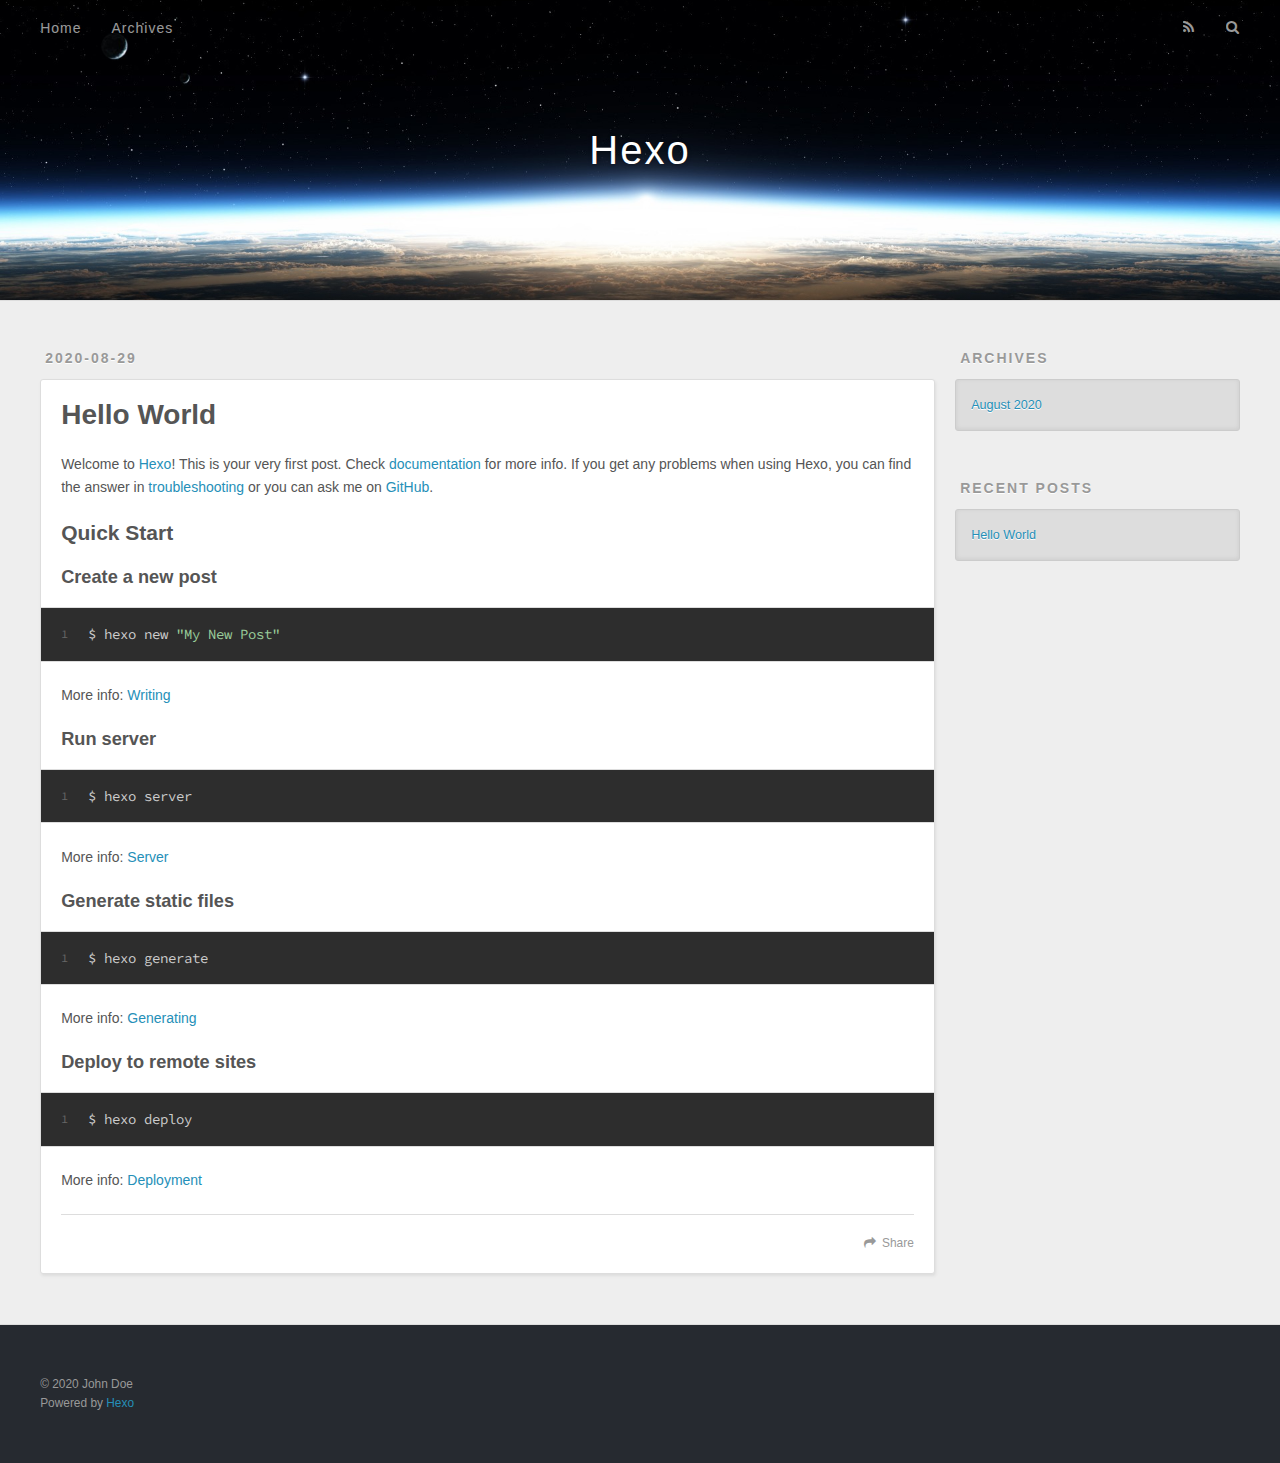
==== index.html @ be9d00a5 "Site updated: 2020-08-29 17:57:39" ====
<!DOCTYPE html>
<html>
<head>
  <meta charset="utf-8">
  

  
  <title>Hexo</title>
  <meta name="viewport" content="width=device-width, initial-scale=1, maximum-scale=1">
  <meta property="og:type" content="website">
<meta property="og:title" content="Hexo">
<meta property="og:url" content="http://yoursite.com/index.html">
<meta property="og:site_name" content="Hexo">
<meta property="og:locale" content="en_US">
<meta property="article:author" content="John Doe">
<meta name="twitter:card" content="summary">
  
    <link rel="alternate" href="/atom.xml" title="Hexo" type="application/atom+xml">
  
  
    <link rel="icon" href="/favicon.png">
  
  
    <link href="//fonts.googleapis.com/css?family=Source+Code+Pro" rel="stylesheet" type="text/css">
  
  
<link rel="stylesheet" href="/css/style.css">

<meta name="generator" content="Hexo 5.1.1"></head>

<body>
  <div id="container">
    <div id="wrap">
      <header id="header">
  <div id="banner"></div>
  <div id="header-outer" class="outer">
    <div id="header-title" class="inner">
      <h1 id="logo-wrap">
        <a href="/" id="logo">Hexo</a>
      </h1>
      
    </div>
    <div id="header-inner" class="inner">
      <nav id="main-nav">
        <a id="main-nav-toggle" class="nav-icon"></a>
        
          <a class="main-nav-link" href="/">Home</a>
        
          <a class="main-nav-link" href="/archives">Archives</a>
        
      </nav>
      <nav id="sub-nav">
        
          <a id="nav-rss-link" class="nav-icon" href="/atom.xml" title="RSS Feed"></a>
        
        <a id="nav-search-btn" class="nav-icon" title="Search"></a>
      </nav>
      <div id="search-form-wrap">
        <form action="//google.com/search" method="get" accept-charset="UTF-8" class="search-form"><input type="search" name="q" class="search-form-input" placeholder="Search"><button type="submit" class="search-form-submit">&#xF002;</button><input type="hidden" name="sitesearch" value="http://yoursite.com"></form>
      </div>
    </div>
  </div>
</header>
      <div class="outer">
        <section id="main">
  
    <article id="post-hello-world" class="article article-type-post" itemscope itemprop="blogPost">
  <div class="article-meta">
    <a href="/2020/08/29/hello-world/" class="article-date">
  <time datetime="2020-08-29T09:49:16.957Z" itemprop="datePublished">2020-08-29</time>
</a>
    
  </div>
  <div class="article-inner">
    
    
      <header class="article-header">
        
  
    <h1 itemprop="name">
      <a class="article-title" href="/2020/08/29/hello-world/">Hello World</a>
    </h1>
  

      </header>
    
    <div class="article-entry" itemprop="articleBody">
      
        <p>Welcome to <a target="_blank" rel="noopener" href="https://hexo.io/">Hexo</a>! This is your very first post. Check <a target="_blank" rel="noopener" href="https://hexo.io/docs/">documentation</a> for more info. If you get any problems when using Hexo, you can find the answer in <a target="_blank" rel="noopener" href="https://hexo.io/docs/troubleshooting.html">troubleshooting</a> or you can ask me on <a target="_blank" rel="noopener" href="https://github.com/hexojs/hexo/issues">GitHub</a>.</p>
<h2 id="Quick-Start"><a href="#Quick-Start" class="headerlink" title="Quick Start"></a>Quick Start</h2><h3 id="Create-a-new-post"><a href="#Create-a-new-post" class="headerlink" title="Create a new post"></a>Create a new post</h3><figure class="highlight bash"><table><tr><td class="gutter"><pre><span class="line">1</span><br></pre></td><td class="code"><pre><span class="line">$ hexo new <span class="string">&quot;My New Post&quot;</span></span><br></pre></td></tr></table></figure>

<p>More info: <a target="_blank" rel="noopener" href="https://hexo.io/docs/writing.html">Writing</a></p>
<h3 id="Run-server"><a href="#Run-server" class="headerlink" title="Run server"></a>Run server</h3><figure class="highlight bash"><table><tr><td class="gutter"><pre><span class="line">1</span><br></pre></td><td class="code"><pre><span class="line">$ hexo server</span><br></pre></td></tr></table></figure>

<p>More info: <a target="_blank" rel="noopener" href="https://hexo.io/docs/server.html">Server</a></p>
<h3 id="Generate-static-files"><a href="#Generate-static-files" class="headerlink" title="Generate static files"></a>Generate static files</h3><figure class="highlight bash"><table><tr><td class="gutter"><pre><span class="line">1</span><br></pre></td><td class="code"><pre><span class="line">$ hexo generate</span><br></pre></td></tr></table></figure>

<p>More info: <a target="_blank" rel="noopener" href="https://hexo.io/docs/generating.html">Generating</a></p>
<h3 id="Deploy-to-remote-sites"><a href="#Deploy-to-remote-sites" class="headerlink" title="Deploy to remote sites"></a>Deploy to remote sites</h3><figure class="highlight bash"><table><tr><td class="gutter"><pre><span class="line">1</span><br></pre></td><td class="code"><pre><span class="line">$ hexo deploy</span><br></pre></td></tr></table></figure>

<p>More info: <a target="_blank" rel="noopener" href="https://hexo.io/docs/one-command-deployment.html">Deployment</a></p>

      
    </div>
    <footer class="article-footer">
      <a data-url="http://yoursite.com/2020/08/29/hello-world/" data-id="ckefhn1xq000074u04d0c0o7z" class="article-share-link">Share</a>
      
      
    </footer>
  </div>
  
</article>


  


</section>
        
          <aside id="sidebar">
  
    

  
    

  
    
  
    
  <div class="widget-wrap">
    <h3 class="widget-title">Archives</h3>
    <div class="widget">
      <ul class="archive-list"><li class="archive-list-item"><a class="archive-list-link" href="/archives/2020/08/">August 2020</a></li></ul>
    </div>
  </div>


  
    
  <div class="widget-wrap">
    <h3 class="widget-title">Recent Posts</h3>
    <div class="widget">
      <ul>
        
          <li>
            <a href="/2020/08/29/hello-world/">Hello World</a>
          </li>
        
      </ul>
    </div>
  </div>

  
</aside>
        
      </div>
      <footer id="footer">
  
  <div class="outer">
    <div id="footer-info" class="inner">
      &copy; 2020 John Doe<br>
      Powered by <a href="http://hexo.io/" target="_blank">Hexo</a>
    </div>
  </div>
</footer>
    </div>
    <nav id="mobile-nav">
  
    <a href="/" class="mobile-nav-link">Home</a>
  
    <a href="/archives" class="mobile-nav-link">Archives</a>
  
</nav>
    

<script src="//ajax.googleapis.com/ajax/libs/jquery/2.0.3/jquery.min.js"></script>


  
<link rel="stylesheet" href="/fancybox/jquery.fancybox.css">

  
<script src="/fancybox/jquery.fancybox.pack.js"></script>




<script src="/js/script.js"></script>




  </div>
</body>
</html>
---- css/style.css ----
body {
  width: 100%;
}
body:before,
body:after {
  content: "";
  display: table;
}
body:after {
  clear: both;
}
html,
body,
div,
span,
applet,
object,
iframe,
h1,
h2,
h3,
h4,
h5,
h6,
p,
blockquote,
pre,
a,
abbr,
acronym,
address,
big,
cite,
code,
del,
dfn,
em,
img,
ins,
kbd,
q,
s,
samp,
small,
strike,
strong,
sub,
sup,
tt,
var,
dl,
dt,
dd,
ol,
ul,
li,
fieldset,
form,
label,
legend,
table,
caption,
tbody,
tfoot,
thead,
tr,
th,
td {
  margin: 0;
  padding: 0;
  border: 0;
  outline: 0;
  font-weight: inherit;
  font-style: inherit;
  font-family: inherit;
  font-size: 100%;
  vertical-align: baseline;
}
body {
  line-height: 1;
  color: #000;
  background: #fff;
}
ol,
ul {
  list-style: none;
}
table {
  border-collapse: separate;
  border-spacing: 0;
  vertical-align: middle;
}
caption,
th,
td {
  text-align: left;
  font-weight: normal;
  vertical-align: middle;
}
a img {
  border: none;
}
input,
button {
  margin: 0;
  padding: 0;
}
input::-moz-focus-inner,
button::-moz-focus-inner {
  border: 0;
  padding: 0;
}
@font-face {
  font-family: FontAwesome;
  font-style: normal;
  font-weight: normal;
  src: url("fonts/fontawesome-webfont.eot?v=#4.0.3");
  src: url("fonts/fontawesome-webfont.eot?#iefix&v=#4.0.3") format("embedded-opentype"), url("fonts/fontawesome-webfont.woff?v=#4.0.3") format("woff"), url("fonts/fontawesome-webfont.ttf?v=#4.0.3") format("truetype"), url("fonts/fontawesome-webfont.svg#fontawesomeregular?v=#4.0.3") format("svg");
}
html,
body,
#container {
  height: 100%;
}
body {
  background: #eee;
  font: 14px -apple-system, BlinkMacSystemFont, "Segoe UI", "Roboto", "Oxygen", "Ubuntu", "Cantarell", "Fira Sans", "Droid Sans", "Helvetica Neue", sans-serif;
  -webkit-text-size-adjust: 100%;
}
.outer {
  max-width: 1220px;
  margin: 0 auto;
  padding: 0 20px;
}
.outer:before,
.outer:after {
  content: "";
  display: table;
}
.outer:after {
  clear: both;
}
.inner {
  display: inline;
  float: left;
  width: 98.33333333333333%;
  margin: 0 0.833333333333333%;
}
.left,
.alignleft {
  float: left;
}
.right,
.alignright {
  float: right;
}
.clear {
  clear: both;
}
#container {
  position: relative;
}
.mobile-nav-on {
  overflow: hidden;
}
#wrap {
  height: 100%;
  width: 100%;
  position: absolute;
  top: 0;
  left: 0;
  -webkit-transition: 0.2s ease-out;
  -moz-transition: 0.2s ease-out;
  -ms-transition: 0.2s ease-out;
  transition: 0.2s ease-out;
  z-index: 1;
  background: #eee;
}
.mobile-nav-on #wrap {
  left: 280px;
}
@media screen and (min-width: 768px) {
  #main {
    display: inline;
    float: left;
    width: 73.33333333333333%;
    margin: 0 0.833333333333333%;
  }
}
.article-date,
.article-category-link,
.archive-year,
.widget-title {
  text-decoration: none;
  text-transform: uppercase;
  letter-spacing: 2px;
  color: #999;
  margin-bottom: 1em;
  margin-left: 5px;
  line-height: 1em;
  text-shadow: 0 1px #fff;
  font-weight: bold;
}
.article-inner,
.archive-article-inner {
  background: #fff;
  -webkit-box-shadow: 1px 2px 3px #ddd;
  box-shadow: 1px 2px 3px #ddd;
  border: 1px solid #ddd;
  border-radius: 3px;
}
.article-entry h1,
.widget h1 {
  font-size: 2em;
}
.article-entry h2,
.widget h2 {
  font-size: 1.5em;
}
.article-entry h3,
.widget h3 {
  font-size: 1.3em;
}
.article-entry h4,
.widget h4 {
  font-size: 1.2em;
}
.article-entry h5,
.widget h5 {
  font-size: 1em;
}
.article-entry h6,
.widget h6 {
  font-size: 1em;
  color: #999;
}
.article-entry hr,
.widget hr {
  border: 1px dashed #ddd;
}
.article-entry strong,
.widget strong {
  font-weight: bold;
}
.article-entry em,
.widget em,
.article-entry cite,
.widget cite {
  font-style: italic;
}
.article-entry sup,
.widget sup,
.article-entry sub,
.widget sub {
  font-size: 0.75em;
  line-height: 0;
  position: relative;
  vertical-align: baseline;
}
.article-entry sup,
.widget sup {
  top: -0.5em;
}
.article-entry sub,
.widget sub {
  bottom: -0.2em;
}
.article-entry small,
.widget small {
  font-size: 0.85em;
}
.article-entry acronym,
.widget acronym,
.article-entry abbr,
.widget abbr {
  border-bottom: 1px dotted;
}
.article-entry ul,
.widget ul,
.article-entry ol,
.widget ol,
.article-entry dl,
.widget dl {
  margin: 0 20px;
  line-height: 1.6em;
}
.article-entry ul ul,
.widget ul ul,
.article-entry ol ul,
.widget ol ul,
.article-entry ul ol,
.widget ul ol,
.article-entry ol ol,
.widget ol ol {
  margin-top: 0;
  margin-bottom: 0;
}
.article-entry ul,
.widget ul {
  list-style: disc;
}
.article-entry ol,
.widget ol {
  list-style: decimal;
}
.article-entry dt,
.widget dt {
  font-weight: bold;
}
#header {
  height: 300px;
  position: relative;
  border-bottom: 1px solid #ddd;
}
#header:before,
#header:after {
  content: "";
  position: absolute;
  left: 0;
  right: 0;
  height: 40px;
}
#header:before {
  top: 0;
  background: -webkit-linear-gradient(rgba(0,0,0,0.2), transparent);
  background: -moz-linear-gradient(rgba(0,0,0,0.2), transparent);
  background: -ms-linear-gradient(rgba(0,0,0,0.2), transparent);
  background: linear-gradient(rgba(0,0,0,0.2), transparent);
}
#header:after {
  bottom: 0;
  background: -webkit-linear-gradient(transparent, rgba(0,0,0,0.2));
  background: -moz-linear-gradient(transparent, rgba(0,0,0,0.2));
  background: -ms-linear-gradient(transparent, rgba(0,0,0,0.2));
  background: linear-gradient(transparent, rgba(0,0,0,0.2));
}
#header-outer {
  height: 100%;
  position: relative;
}
#header-inner {
  position: relative;
  overflow: hidden;
}
#banner {
  position: absolute;
  top: 0;
  left: 0;
  width: 100%;
  height: 100%;
  background: url("images/banner.jpg") center #000;
  -webkit-background-size: cover;
  -moz-background-size: cover;
  background-size: cover;
  z-index: -1;
}
#header-title {
  text-align: center;
  height: 40px;
  position: absolute;
  top: 50%;
  left: 0;
  margin-top: -20px;
}
#logo,
#subtitle {
  text-decoration: none;
  color: #fff;
  font-weight: 300;
  text-shadow: 0 1px 4px rgba(0,0,0,0.3);
}
#logo {
  font-size: 40px;
  line-height: 40px;
  letter-spacing: 2px;
}
#subtitle {
  font-size: 16px;
  line-height: 16px;
  letter-spacing: 1px;
}
#subtitle-wrap {
  margin-top: 16px;
}
#main-nav {
  float: left;
  margin-left: -15px;
}
.nav-icon,
.main-nav-link {
  float: left;
  color: #fff;
  opacity: 0.6;
  text-decoration: none;
  text-shadow: 0 1px rgba(0,0,0,0.2);
  -webkit-transition: opacity 0.2s;
  -moz-transition: opacity 0.2s;
  -ms-transition: opacity 0.2s;
  transition: opacity 0.2s;
  display: block;
  padding: 20px 15px;
}
.nav-icon:hover,
.main-nav-link:hover {
  opacity: 1;
}
.nav-icon {
  font-family: FontAwesome;
  text-align: center;
  font-size: 14px;
  width: 14px;
  height: 14px;
  padding: 20px 15px;
  position: relative;
  cursor: pointer;
}
.main-nav-link {
  font-weight: 300;
  letter-spacing: 1px;
}
@media screen and (max-width: 479px) {
  .main-nav-link {
    display: none;
  }
}
#main-nav-toggle {
  display: none;
}
#main-nav-toggle:before {
  content: "\f0c9";
}
@media screen and (max-width: 479px) {
  #main-nav-toggle {
    display: block;
  }
}
#sub-nav {
  float: right;
  margin-right: -15px;
}
#nav-rss-link:before {
  content: "\f09e";
}
#nav-search-btn:before {
  content: "\f002";
}
#search-form-wrap {
  position: absolute;
  top: 15px;
  width: 150px;
  height: 30px;
  right: -150px;
  opacity: 0;
  -webkit-transition: 0.2s ease-out;
  -moz-transition: 0.2s ease-out;
  -ms-transition: 0.2s ease-out;
  transition: 0.2s ease-out;
}
#search-form-wrap.on {
  opacity: 1;
  right: 0;
}
@media screen and (max-width: 479px) {
  #search-form-wrap {
    width: 100%;
    right: -100%;
  }
}
.search-form {
  position: absolute;
  top: 0;
  left: 0;
  right: 0;
  background: #fff;
  padding: 5px 15px;
  border-radius: 15px;
  -webkit-box-shadow: 0 0 10px rgba(0,0,0,0.3);
  box-shadow: 0 0 10px rgba(0,0,0,0.3);
}
.search-form-input {
  border: none;
  background: none;
  color: #555;
  width: 100%;
  font: 13px -apple-system, BlinkMacSystemFont, "Segoe UI", "Roboto", "Oxygen", "Ubuntu", "Cantarell", "Fira Sans", "Droid Sans", "Helvetica Neue", sans-serif;
  outline: none;
}
.search-form-input::-webkit-search-results-decoration,
.search-form-input::-webkit-search-cancel-button {
  -webkit-appearance: none;
}
.search-form-submit {
  position: absolute;
  top: 50%;
  right: 10px;
  margin-top: -7px;
  font: 13px FontAwesome;
  border: none;
  background: none;
  color: #bbb;
  cursor: pointer;
}
.search-form-submit:hover,
.search-form-submit:focus {
  color: #777;
}
.article {
  margin: 50px 0;
}
.article-inner {
  overflow: hidden;
}
.article-meta:before,
.article-meta:after {
  content: "";
  display: table;
}
.article-meta:after {
  clear: both;
}
.article-date {
  float: left;
}
.article-category {
  float: left;
  line-height: 1em;
  color: #ccc;
  text-shadow: 0 1px #fff;
  margin-left: 8px;
}
.article-category:before {
  content: "\2022";
}
.article-category-link {
  margin: 0 12px 1em;
}
.article-header {
  padding: 20px 20px 0;
}
.article-title {
  text-decoration: none;
  font-size: 2em;
  font-weight: bold;
  color: #555;
  line-height: 1.1em;
  -webkit-transition: color 0.2s;
  -moz-transition: color 0.2s;
  -ms-transition: color 0.2s;
  transition: color 0.2s;
}
a.article-title:hover {
  color: #258fb8;
}
.article-entry {
  color: #555;
  padding: 0 20px;
}
.article-entry:before,
.article-entry:after {
  content: "";
  display: table;
}
.article-entry:after {
  clear: both;
}
.article-entry p,
.article-entry table {
  line-height: 1.6em;
  margin: 1.6em 0;
}
.article-entry h1,
.article-entry h2,
.article-entry h3,
.article-entry h4,
.article-entry h5,
.article-entry h6 {
  font-weight: bold;
}
.article-entry h1,
.article-entry h2,
.article-entry h3,
.article-entry h4,
.article-entry h5,
.article-entry h6 {
  line-height: 1.1em;
  margin: 1.1em 0;
}
.article-entry a {
  color: #258fb8;
  text-decoration: none;
}
.article-entry a:hover {
  text-decoration: underline;
}
.article-entry ul,
.article-entry ol,
.article-entry dl {
  margin-top: 1.6em;
  margin-bottom: 1.6em;
}
.article-entry img,
.article-entry video {
  max-width: 100%;
  height: auto;
  display: block;
  margin: auto;
}
.article-entry iframe {
  border: none;
}
.article-entry table {
  width: 100%;
  border-collapse: collapse;
  border-spacing: 0;
}
.article-entry th {
  font-weight: bold;
  border-bottom: 3px solid #ddd;
  padding-bottom: 0.5em;
}
.article-entry td {
  border-bottom: 1px solid #ddd;
  padding: 10px 0;
}
.article-entry blockquote {
  font-family: Georgia, "Times New Roman", serif;
  font-size: 1.4em;
  margin: 1.6em 20px;
  text-align: center;
}
.article-entry blockquote footer {
  font-size: 14px;
  margin: 1.6em 0;
  font-family: -apple-system, BlinkMacSystemFont, "Segoe UI", "Roboto", "Oxygen", "Ubuntu", "Cantarell", "Fira Sans", "Droid Sans", "Helvetica Neue", sans-serif;
}
.article-entry blockquote footer cite:before {
  content: "—";
  padding: 0 0.5em;
}
.article-entry .pullquote {
  text-align: left;
  width: 45%;
  margin: 0;
}
.article-entry .pullquote.left {
  margin-left: 0.5em;
  margin-right: 1em;
}
.article-entry .pullquote.right {
  margin-right: 0.5em;
  margin-left: 1em;
}
.article-entry .caption {
  color: #999;
  display: block;
  font-size: 0.9em;
  margin-top: 0.5em;
  position: relative;
  text-align: center;
}
.article-entry .video-container {
  position: relative;
  padding-top: 56.25%;
  height: 0;
  overflow: hidden;
}
.article-entry .video-container iframe,
.article-entry .video-container object,
.article-entry .video-container embed {
  position: absolute;
  top: 0;
  left: 0;
  width: 100%;
  height: 100%;
  margin-top: 0;
}
.article-more-link a {
  display: inline-block;
  line-height: 1em;
  padding: 6px 15px;
  border-radius: 15px;
  background: #eee;
  color: #999;
  text-shadow: 0 1px #fff;
  text-decoration: none;
}
.article-more-link a:hover {
  background: #258fb8;
  color: #fff;
  text-decoration: none;
  text-shadow: 0 1px #1e7293;
}
.article-footer {
  font-size: 0.85em;
  line-height: 1.6em;
  border-top: 1px solid #ddd;
  padding-top: 1.6em;
  margin: 0 20px 20px;
}
.article-footer:before,
.article-footer:after {
  content: "";
  display: table;
}
.article-footer:after {
  clear: both;
}
.article-footer a {
  color: #999;
  text-decoration: none;
}
.article-footer a:hover {
  color: #555;
}
.article-tag-list-item {
  float: left;
  margin-right: 10px;
}
.article-tag-list-link:before {
  content: "#";
}
.article-comment-link {
  float: right;
}
.article-comment-link:before {
  content: "\f075";
  font-family: FontAwesome;
  padding-right: 8px;
}
.article-share-link {
  cursor: pointer;
  float: right;
  margin-left: 20px;
}
.article-share-link:before {
  content: "\f064";
  font-family: FontAwesome;
  padding-right: 6px;
}
#article-nav {
  position: relative;
}
#article-nav:before,
#article-nav:after {
  content: "";
  display: table;
}
#article-nav:after {
  clear: both;
}
@media screen and (min-width: 768px) {
  #article-nav {
    margin: 50px 0;
  }
  #article-nav:before {
    width: 8px;
    height: 8px;
    position: absolute;
    top: 50%;
    left: 50%;
    margin-top: -4px;
    margin-left: -4px;
    content: "";
    border-radius: 50%;
    background: #ddd;
    -webkit-box-shadow: 0 1px 2px #fff;
    box-shadow: 0 1px 2px #fff;
  }
}
.article-nav-link-wrap {
  text-decoration: none;
  text-shadow: 0 1px #fff;
  color: #999;
  -webkit-box-sizing: border-box;
  -moz-box-sizing: border-box;
  box-sizing: border-box;
  margin-top: 50px;
  text-align: center;
  display: block;
}
.article-nav-link-wrap:hover {
  color: #555;
}
@media screen and (min-width: 768px) {
  .article-nav-link-wrap {
    width: 50%;
    margin-top: 0;
  }
}
@media screen and (min-width: 768px) {
  #article-nav-newer {
    float: left;
    text-align: right;
    padding-right: 20px;
  }
}
@media screen and (min-width: 768px) {
  #article-nav-older {
    float: right;
    text-align: left;
    padding-left: 20px;
  }
}
.article-nav-caption {
  text-transform: uppercase;
  letter-spacing: 2px;
  color: #ddd;
  line-height: 1em;
  font-weight: bold;
}
#article-nav-newer .article-nav-caption {
  margin-right: -2px;
}
.article-nav-title {
  font-size: 0.85em;
  line-height: 1.6em;
  margin-top: 0.5em;
}
.article-share-box {
  position: absolute;
  display: none;
  background: #fff;
  -webkit-box-shadow: 1px 2px 10px rgba(0,0,0,0.2);
  box-shadow: 1px 2px 10px rgba(0,0,0,0.2);
  border-radius: 3px;
  margin-left: -145px;
  overflow: hidden;
  z-index: 1;
}
.article-share-box.on {
  display: block;
}
.article-share-input {
  width: 100%;
  background: none;
  -webkit-box-sizing: border-box;
  -moz-box-sizing: border-box;
  box-sizing: border-box;
  font: 14px -apple-system, BlinkMacSystemFont, "Segoe UI", "Roboto", "Oxygen", "Ubuntu", "Cantarell", "Fira Sans", "Droid Sans", "Helvetica Neue", sans-serif;
  padding: 0 15px;
  color: #555;
  outline: none;
  border: 1px solid #ddd;
  border-radius: 3px 3px 0 0;
  height: 36px;
  line-height: 36px;
}
.article-share-links {
  background: #eee;
}
.article-share-links:before,
.article-share-links:after {
  content: "";
  display: table;
}
.article-share-links:after {
  clear: both;
}
.article-share-twitter,
.article-share-facebook,
.article-share-pinterest,
.article-share-google {
  width: 50px;
  height: 36px;
  display: block;
  float: left;
  position: relative;
  color: #999;
  text-shadow: 0 1px #fff;
}
.article-share-twitter:before,
.article-share-facebook:before,
.article-share-pinterest:before,
.article-share-google:before {
  font-size: 20px;
  font-family: FontAwesome;
  width: 20px;
  height: 20px;
  position: absolute;
  top: 50%;
  left: 50%;
  margin-top: -10px;
  margin-left: -10px;
  text-align: center;
}
.article-share-twitter:hover,
.article-share-facebook:hover,
.article-share-pinterest:hover,
.article-share-google:hover {
  color: #fff;
}
.article-share-twitter:before {
  content: "\f099";
}
.article-share-twitter:hover {
  background: #00aced;
  text-shadow: 0 1px #008abe;
}
.article-share-facebook:before {
  content: "\f09a";
}
.article-share-facebook:hover {
  background: #3b5998;
  text-shadow: 0 1px #2f477a;
}
.article-share-pinterest:before {
  content: "\f0d2";
}
.article-share-pinterest:hover {
  background: #cb2027;
  text-shadow: 0 1px #a21a1f;
}
.article-share-google:before {
  content: "\f0d5";
}
.article-share-google:hover {
  background: #dd4b39;
  text-shadow: 0 1px #be3221;
}
.article-gallery {
  background: #000;
  position: relative;
}
.article-gallery-photos {
  position: relative;
  overflow: hidden;
}
.article-gallery-img {
  display: none;
  max-width: 100%;
}
.article-gallery-img:first-child {
  display: block;
}
.article-gallery-img.loaded {
  position: absolute;
  display: block;
}
.article-gallery-img img {
  display: block;
  max-width: 100%;
  margin: 0 auto;
}
#comments {
  background: #fff;
  -webkit-box-shadow: 1px 2px 3px #ddd;
  box-shadow: 1px 2px 3px #ddd;
  padding: 20px;
  border: 1px solid #ddd;
  border-radius: 3px;
  margin: 50px 0;
}
#comments a {
  color: #258fb8;
}
.archives-wrap {
  margin: 50px 0;
}
.archives:before,
.archives:after {
  content: "";
  display: table;
}
.archives:after {
  clear: both;
}
.archive-year-wrap {
  margin-bottom: 1em;
}
.archives {
  -webkit-column-gap: 10px;
  -moz-column-gap: 10px;
  column-gap: 10px;
}
@media screen and (min-width: 480px) and (max-width: 767px) {
  .archives {
    -webkit-column-count: 2;
    -moz-column-count: 2;
    column-count: 2;
  }
}
@media screen and (min-width: 768px) {
  .archives {
    -webkit-column-count: 3;
    -moz-column-count: 3;
    column-count: 3;
  }
}
.archive-article {
  -webkit-column-break-inside: avoid;
  page-break-inside: avoid;
  overflow: hidden;
  break-inside: avoid-column;
}
.archive-article-inner {
  padding: 10px;
  margin-bottom: 15px;
}
.archive-article-title {
  text-decoration: none;
  font-weight: bold;
  color: #555;
  -webkit-transition: color 0.2s;
  -moz-transition: color 0.2s;
  -ms-transition: color 0.2s;
  transition: color 0.2s;
  line-height: 1.6em;
}
.archive-article-title:hover {
  color: #258fb8;
}
.archive-article-footer {
  margin-top: 1em;
}
.archive-article-date {
  color: #999;
  text-decoration: none;
  font-size: 0.85em;
  line-height: 1em;
  margin-bottom: 0.5em;
  display: block;
}
#page-nav {
  margin: 50px auto;
  background: #fff;
  -webkit-box-shadow: 1px 2px 3px #ddd;
  box-shadow: 1px 2px 3px #ddd;
  border: 1px solid #ddd;
  border-radius: 3px;
  text-align: center;
  color: #999;
  overflow: hidden;
}
#page-nav:before,
#page-nav:after {
  content: "";
  display: table;
}
#page-nav:after {
  clear: both;
}
#page-nav a,
#page-nav span {
  padding: 10px 20px;
  line-height: 1;
  height: 2ex;
}
#page-nav a {
  color: #999;
  text-decoration: none;
}
#page-nav a:hover {
  background: #999;
  color: #fff;
}
#page-nav .prev {
  float: left;
}
#page-nav .next {
  float: right;
}
#page-nav .page-number {
  display: inline-block;
}
@media screen and (max-width: 479px) {
  #page-nav .page-number {
    display: none;
  }
}
#page-nav .current {
  color: #555;
  font-weight: bold;
}
#page-nav .space {
  color: #ddd;
}
#footer {
  background: #262a30;
  padding: 50px 0;
  border-top: 1px solid #ddd;
  color: #999;
}
#footer a {
  color: #258fb8;
  text-decoration: none;
}
#footer a:hover {
  text-decoration: underline;
}
#footer-info {
  line-height: 1.6em;
  font-size: 0.85em;
}
.article-entry pre,
.article-entry .highlight {
  background: #2d2d2d;
  margin: 0 -20px;
  padding: 15px 20px;
  border-style: solid;
  border-color: #ddd;
  border-width: 1px 0;
  overflow: auto;
  color: #ccc;
  line-height: 22.400000000000002px;
}
.article-entry .highlight .gutter pre,
.article-entry .gist .gist-file .gist-data .line-numbers {
  color: #666;
  font-size: 0.85em;
}
.article-entry pre,
.article-entry code {
  font-family: "Source Code Pro", Consolas, Monaco, Menlo, Consolas, monospace;
}
.article-entry code {
  background: #eee;
  text-shadow: 0 1px #fff;
  padding: 0 0.3em;
}
.article-entry pre code {
  background: none;
  text-shadow: none;
  padding: 0;
}
.article-entry .highlight pre {
  border: none;
  margin: 0;
  padding: 0;
}
.article-entry .highlight table {
  margin: 0;
  width: auto;
}
.article-entry .highlight td {
  border: none;
  padding: 0;
}
.article-entry .highlight figcaption {
  font-size: 0.85em;
  color: #999;
  line-height: 1em;
  margin-bottom: 1em;
}
.article-entry .highlight figcaption:before,
.article-entry .highlight figcaption:after {
  content: "";
  display: table;
}
.article-entry .highlight figcaption:after {
  clear: both;
}
.article-entry .highlight figcaption a {
  float: right;
}
.article-entry .highlight .gutter pre {
  text-align: right;
  padding-right: 20px;
}
.article-entry .highlight .line {
  height: 22.400000000000002px;
}
.article-entry .highlight .line.marked {
  background: #515151;
}
.article-entry .gist {
  margin: 0 -20px;
  border-style: solid;
  border-color: #ddd;
  border-width: 1px 0;
  background: #2d2d2d;
  padding: 15px 20px 15px 0;
}
.article-entry .gist .gist-file {
  border: none;
  font-family: "Source Code Pro", Consolas, Monaco, Menlo, Consolas, monospace;
  margin: 0;
}
.article-entry .gist .gist-file .gist-data {
  background: none;
  border: none;
}
.article-entry .gist .gist-file .gist-data .line-numbers {
  background: none;
  border: none;
  padding: 0 20px 0 0;
}
.article-entry .gist .gist-file .gist-data .line-data {
  padding: 0 !important;
}
.article-entry .gist .gist-file .highlight {
  margin: 0;
  padding: 0;
  border: none;
}
.article-entry .gist .gist-file .gist-meta {
  background: #2d2d2d;
  color: #999;
  font: 0.85em -apple-system, BlinkMacSystemFont, "Segoe UI", "Roboto", "Oxygen", "Ubuntu", "Cantarell", "Fira Sans", "Droid Sans", "Helvetica Neue", sans-serif;
  text-shadow: 0 0;
  padding: 0;
  margin-top: 1em;
  margin-left: 20px;
}
.article-entry .gist .gist-file .gist-meta a {
  color: #258fb8;
  font-weight: normal;
}
.article-entry .gist .gist-file .gist-meta a:hover {
  text-decoration: underline;
}
pre .comment,
pre .title {
  color: #999;
}
pre .variable,
pre .attribute,
pre .tag,
pre .regexp,
pre .ruby .constant,
pre .xml .tag .title,
pre .xml .pi,
pre .xml .doctype,
pre .html .doctype,
pre .css .id,
pre .css .class,
pre .css .pseudo {
  color: #f2777a;
}
pre .number,
pre .preprocessor,
pre .built_in,
pre .literal,
pre .params,
pre .constant {
  color: #f99157;
}
pre .class,
pre .ruby .class .title,
pre .css .rules .attribute {
  color: #9c9;
}
pre .string,
pre .value,
pre .inheritance,
pre .header,
pre .ruby .symbol,
pre .xml .cdata {
  color: #9c9;
}
pre .css .hexcolor {
  color: #6cc;
}
pre .function,
pre .python .decorator,
pre .python .title,
pre .ruby .function .title,
pre .ruby .title .keyword,
pre .perl .sub,
pre .javascript .title,
pre .coffeescript .title {
  color: #69c;
}
pre .keyword,
pre .javascript .function {
  color: #c9c;
}
@media screen and (max-width: 479px) {
  #mobile-nav {
    position: absolute;
    top: 0;
    left: 0;
    width: 280px;
    height: 100%;
    background: #191919;
    border-right: 1px solid #fff;
  }
}
@media screen and (max-width: 479px) {
  .mobile-nav-link {
    display: block;
    color: #999;
    text-decoration: none;
    padding: 15px 20px;
    font-weight: bold;
  }
  .mobile-nav-link:hover {
    color: #fff;
  }
}
@media screen and (min-width: 768px) {
  #sidebar {
    display: inline;
    float: left;
    width: 23.333333333333332%;
    margin: 0 0.833333333333333%;
  }
}
.widget-wrap {
  margin: 50px 0;
}
.widget {
  color: #777;
  text-shadow: 0 1px #fff;
  background: #ddd;
  -webkit-box-shadow: 0 -1px 4px #ccc inset;
  box-shadow: 0 -1px 4px #ccc inset;
  border: 1px solid #ccc;
  padding: 15px;
  border-radius: 3px;
}
.widget a {
  color: #258fb8;
  text-decoration: none;
}
.widget a:hover {
  text-decoration: underline;
}
.widget ul ul,
.widget ol ul,
.widget dl ul,
.widget ul ol,
.widget ol ol,
.widget dl ol,
.widget ul dl,
.widget ol dl,
.widget dl dl {
  margin-left: 15px;
  list-style: disc;
}
.widget {
  line-height: 1.6em;
  word-wrap: break-word;
  font-size: 0.9em;
}
.widget ul,
.widget ol {
  list-style: none;
  margin: 0;
}
.widget ul ul,
.widget ol ul,
.widget ul ol,
.widget ol ol {
  margin: 0 20px;
}
.widget ul ul,
.widget ol ul {
  list-style: disc;
}
.widget ul ol,
.widget ol ol {
  list-style: decimal;
}
.category-list-count,
.tag-list-count,
.archive-list-count {
  padding-left: 5px;
  color: #999;
  font-size: 0.85em;
}
.category-list-count:before,
.tag-list-count:before,
.archive-list-count:before {
  content: "(";
}
.category-list-count:after,
.tag-list-count:after,
.archive-list-count:after {
  content: ")";
}
.tagcloud a {
  margin-right: 5px;
  display: inline-block;
}
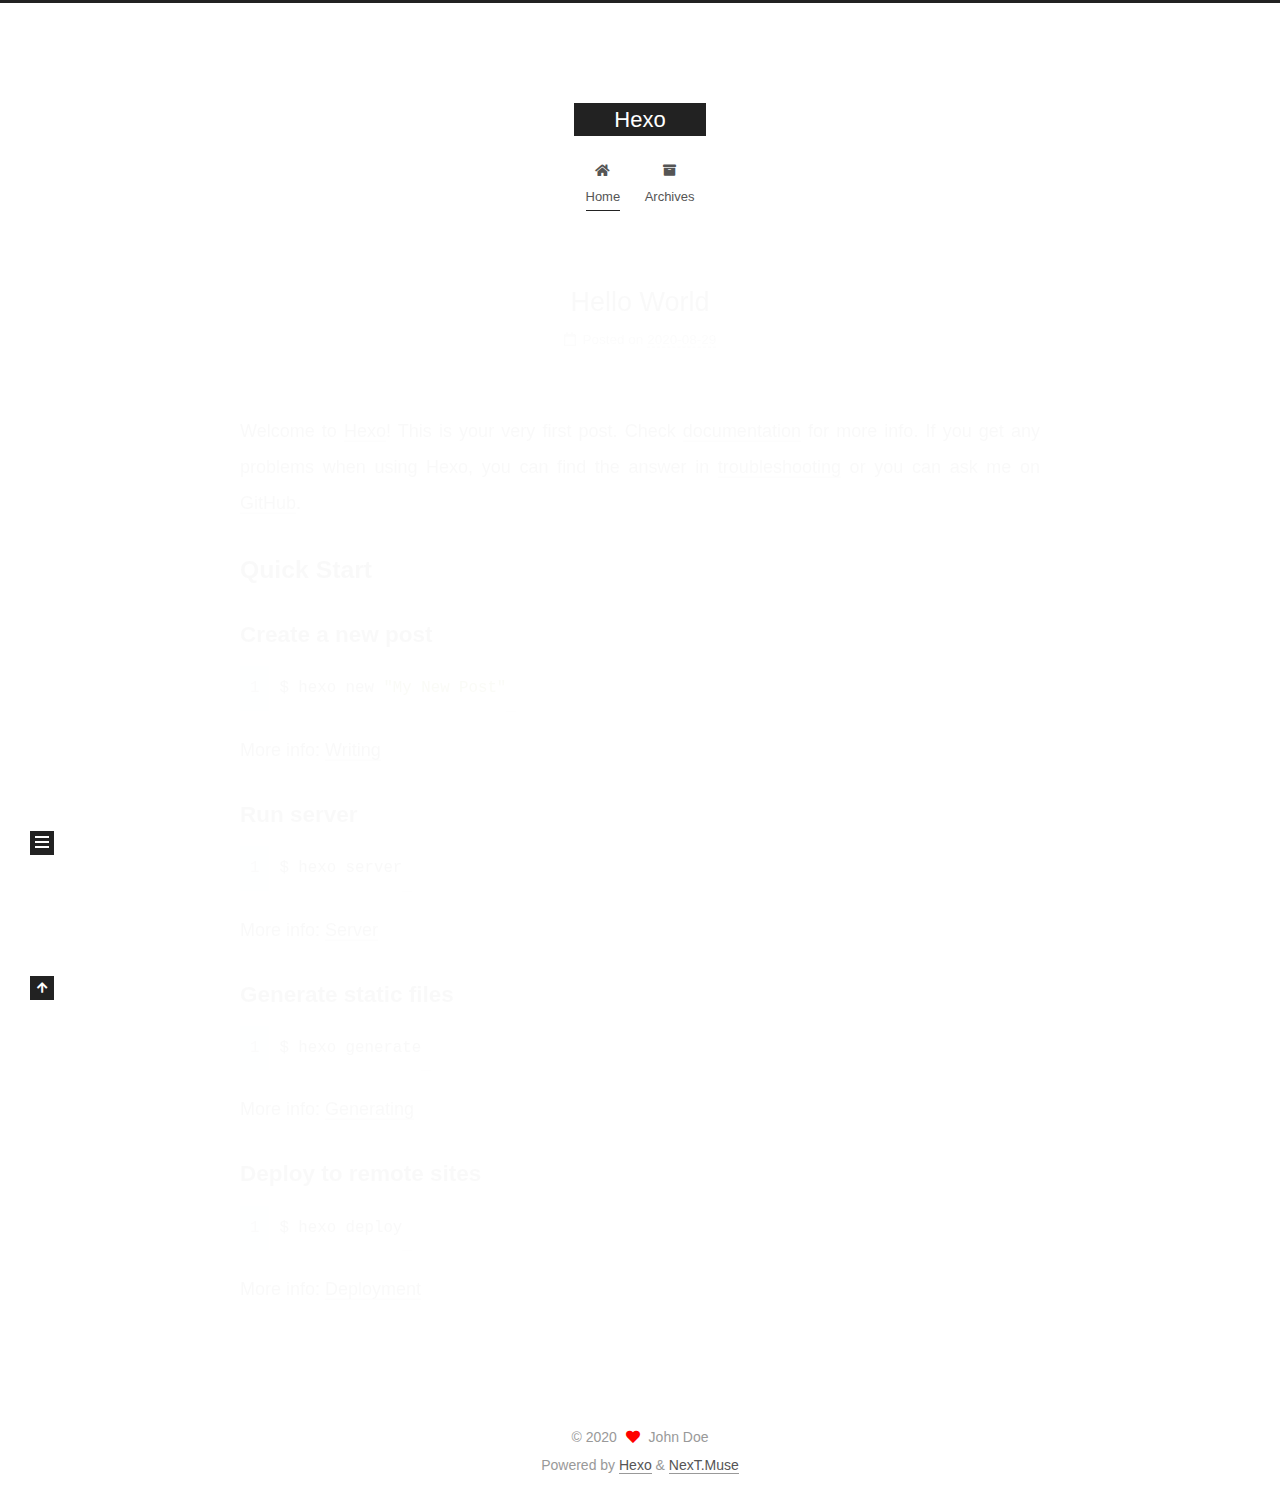
==== commit bd2b903b: "Site updated: 2020-08-29 18:08:49" ====
--- a/index.html
+++ b/index.html
@@ -1,12 +1,25 @@
 <!DOCTYPE html>
-<html>
+<html lang="en">
 <head>
-  <meta charset="utf-8">
-  
-
-  
-  <title>Hexo</title>
-  <meta name="viewport" content="width=device-width, initial-scale=1, maximum-scale=1">
+  <meta charset="UTF-8">
+<meta name="viewport" content="width=device-width, initial-scale=1, maximum-scale=2">
+<meta name="theme-color" content="#222">
+<meta name="generator" content="Hexo 5.1.1">
+  <link rel="apple-touch-icon" sizes="180x180" href="/images/apple-touch-icon-next.png">
+  <link rel="icon" type="image/png" sizes="32x32" href="/images/favicon-32x32-next.png">
+  <link rel="icon" type="image/png" sizes="16x16" href="/images/favicon-16x16-next.png">
+  <link rel="mask-icon" href="/images/logo.svg" color="#222">
+
+<link rel="stylesheet" href="/css/main.css">
+
+
+<link rel="stylesheet" href="/lib/font-awesome/css/all.min.css">
+
+<script id="hexo-configurations">
+    var NexT = window.NexT || {};
+    var CONFIG = {"hostname":"yoursite.com","root":"/","scheme":"Muse","version":"7.8.0","exturl":false,"sidebar":{"position":"left","display":"post","padding":18,"offset":12,"onmobile":false},"copycode":{"enable":false,"show_result":false,"style":null},"back2top":{"enable":true,"sidebar":false,"scrollpercent":false},"bookmark":{"enable":false,"color":"#222","save":"auto"},"fancybox":false,"mediumzoom":false,"lazyload":false,"pangu":false,"comments":{"style":"tabs","active":null,"storage":true,"lazyload":false,"nav":null},"algolia":{"hits":{"per_page":10},"labels":{"input_placeholder":"Search for Posts","hits_empty":"We didn't find any results for the search: ${query}","hits_stats":"${hits} results found in ${time} ms"}},"localsearch":{"enable":false,"trigger":"auto","top_n_per_article":1,"unescape":false,"preload":false},"motion":{"enable":true,"async":false,"transition":{"post_block":"fadeIn","post_header":"slideDownIn","post_body":"slideDownIn","coll_header":"slideLeftIn","sidebar":"slideUpIn"}}};
+  </script>
+
   <meta property="og:type" content="website">
 <meta property="og:title" content="Hexo">
 <meta property="og:url" content="http://yoursite.com/index.html">
@@ -14,183 +27,343 @@
 <meta property="og:locale" content="en_US">
 <meta property="article:author" content="John Doe">
 <meta name="twitter:card" content="summary">
-  
-    <link rel="alternate" href="/atom.xml" title="Hexo" type="application/atom+xml">
-  
-  
-    <link rel="icon" href="/favicon.png">
-  
-  
-    <link href="//fonts.googleapis.com/css?family=Source+Code+Pro" rel="stylesheet" type="text/css">
-  
-  
-<link rel="stylesheet" href="/css/style.css">
-
-<meta name="generator" content="Hexo 5.1.1"></head>
-
-<body>
-  <div id="container">
-    <div id="wrap">
-      <header id="header">
-  <div id="banner"></div>
-  <div id="header-outer" class="outer">
-    <div id="header-title" class="inner">
-      <h1 id="logo-wrap">
-        <a href="/" id="logo">Hexo</a>
-      </h1>
+
+<link rel="canonical" href="http://yoursite.com/">
+
+
+<script id="page-configurations">
+  // https://hexo.io/docs/variables.html
+  CONFIG.page = {
+    sidebar: "",
+    isHome : true,
+    isPost : false,
+    lang   : 'en'
+  };
+</script>
+
+  <title>Hexo</title>
+  
+
+
+
+
+
+
+  <noscript>
+  <style>
+  .use-motion .brand,
+  .use-motion .menu-item,
+  .sidebar-inner,
+  .use-motion .post-block,
+  .use-motion .pagination,
+  .use-motion .comments,
+  .use-motion .post-header,
+  .use-motion .post-body,
+  .use-motion .collection-header { opacity: initial; }
+
+  .use-motion .site-title,
+  .use-motion .site-subtitle {
+    opacity: initial;
+    top: initial;
+  }
+
+  .use-motion .logo-line-before i { left: initial; }
+  .use-motion .logo-line-after i { right: initial; }
+  </style>
+</noscript>
+
+</head>
+
+<body itemscope itemtype="http://schema.org/WebPage">
+  <div class="container use-motion">
+    <div class="headband"></div>
+
+    <header class="header" itemscope itemtype="http://schema.org/WPHeader">
+      <div class="header-inner"><div class="site-brand-container">
+  <div class="site-nav-toggle">
+    <div class="toggle" aria-label="Toggle navigation bar">
+      <span class="toggle-line toggle-line-first"></span>
+      <span class="toggle-line toggle-line-middle"></span>
+      <span class="toggle-line toggle-line-last"></span>
+    </div>
+  </div>
+
+  <div class="site-meta">
+
+    <a href="/" class="brand" rel="start">
+      <span class="logo-line-before"><i></i></span>
+      <h1 class="site-title">Hexo</h1>
+      <span class="logo-line-after"><i></i></span>
+    </a>
+  </div>
+
+  <div class="site-nav-right">
+    <div class="toggle popup-trigger">
+    </div>
+  </div>
+</div>
+
+
+
+
+<nav class="site-nav">
+  <ul id="menu" class="main-menu menu">
+        <li class="menu-item menu-item-home">
+
+    <a href="/" rel="section"><i class="fa fa-home fa-fw"></i>Home</a>
+
+  </li>
+        <li class="menu-item menu-item-archives">
+
+    <a href="/archives/" rel="section"><i class="fa fa-archive fa-fw"></i>Archives</a>
+
+  </li>
+  </ul>
+</nav>
+
+
+
+
+</div>
+    </header>
+
+    
+  <div class="back-to-top">
+    <i class="fa fa-arrow-up"></i>
+    <span>0%</span>
+  </div>
+
+
+    <main class="main">
+      <div class="main-inner">
+        <div class="content-wrap">
+          
+
+          <div class="content index posts-expand">
+            
+      
+  
+  
+  <article itemscope itemtype="http://schema.org/Article" class="post-block" lang="en">
+    <link itemprop="mainEntityOfPage" href="http://yoursite.com/2020/08/29/hello-world/">
+
+    <span hidden itemprop="author" itemscope itemtype="http://schema.org/Person">
+      <meta itemprop="image" content="/images/avatar.gif">
+      <meta itemprop="name" content="John Doe">
+      <meta itemprop="description" content="">
+    </span>
+
+    <span hidden itemprop="publisher" itemscope itemtype="http://schema.org/Organization">
+      <meta itemprop="name" content="Hexo">
+    </span>
+      <header class="post-header">
+        <h2 class="post-title" itemprop="name headline">
+          
+            <a href="/2020/08/29/hello-world/" class="post-title-link" itemprop="url">Hello World</a>
+        </h2>
+
+        <div class="post-meta">
+            <span class="post-meta-item">
+              <span class="post-meta-item-icon">
+                <i class="far fa-calendar"></i>
+              </span>
+              <span class="post-meta-item-text">Posted on</span>
+
+              <time title="Created: 2020-08-29 17:49:16" itemprop="dateCreated datePublished" datetime="2020-08-29T17:49:16+08:00">2020-08-29</time>
+            </span>
+
+          
+
+        </div>
+      </header>
+
+    
+    
+    
+    <div class="post-body" itemprop="articleBody">
+
+      
+          <p>Welcome to <a target="_blank" rel="noopener" href="https://hexo.io/">Hexo</a>! This is your very first post. Check <a target="_blank" rel="noopener" href="https://hexo.io/docs/">documentation</a> for more info. If you get any problems when using Hexo, you can find the answer in <a target="_blank" rel="noopener" href="https://hexo.io/docs/troubleshooting.html">troubleshooting</a> or you can ask me on <a target="_blank" rel="noopener" href="https://github.com/hexojs/hexo/issues">GitHub</a>.</p>
+<h2 id="Quick-Start"><a href="#Quick-Start" class="headerlink" title="Quick Start"></a>Quick Start</h2><h3 id="Create-a-new-post"><a href="#Create-a-new-post" class="headerlink" title="Create a new post"></a>Create a new post</h3><figure class="highlight bash"><table><tr><td class="gutter"><pre><span class="line">1</span><br></pre></td><td class="code"><pre><span class="line">$ hexo new <span class="string">&quot;My New Post&quot;</span></span><br></pre></td></tr></table></figure>
+
+<p>More info: <a target="_blank" rel="noopener" href="https://hexo.io/docs/writing.html">Writing</a></p>
+<h3 id="Run-server"><a href="#Run-server" class="headerlink" title="Run server"></a>Run server</h3><figure class="highlight bash"><table><tr><td class="gutter"><pre><span class="line">1</span><br></pre></td><td class="code"><pre><span class="line">$ hexo server</span><br></pre></td></tr></table></figure>
+
+<p>More info: <a target="_blank" rel="noopener" href="https://hexo.io/docs/server.html">Server</a></p>
+<h3 id="Generate-static-files"><a href="#Generate-static-files" class="headerlink" title="Generate static files"></a>Generate static files</h3><figure class="highlight bash"><table><tr><td class="gutter"><pre><span class="line">1</span><br></pre></td><td class="code"><pre><span class="line">$ hexo generate</span><br></pre></td></tr></table></figure>
+
+<p>More info: <a target="_blank" rel="noopener" href="https://hexo.io/docs/generating.html">Generating</a></p>
+<h3 id="Deploy-to-remote-sites"><a href="#Deploy-to-remote-sites" class="headerlink" title="Deploy to remote sites"></a>Deploy to remote sites</h3><figure class="highlight bash"><table><tr><td class="gutter"><pre><span class="line">1</span><br></pre></td><td class="code"><pre><span class="line">$ hexo deploy</span><br></pre></td></tr></table></figure>
+
+<p>More info: <a target="_blank" rel="noopener" href="https://hexo.io/docs/one-command-deployment.html">Deployment</a></p>
+
       
     </div>
-    <div id="header-inner" class="inner">
-      <nav id="main-nav">
-        <a id="main-nav-toggle" class="nav-icon"></a>
+
+    
+    
+    
+      <footer class="post-footer">
+        <div class="post-eof"></div>
+      </footer>
+  </article>
+  
+  
+  
+
+
+  
+
+
+
+          </div>
+          
+
+<script>
+  window.addEventListener('tabs:register', () => {
+    let { activeClass } = CONFIG.comments;
+    if (CONFIG.comments.storage) {
+      activeClass = localStorage.getItem('comments_active') || activeClass;
+    }
+    if (activeClass) {
+      let activeTab = document.querySelector(`a[href="#comment-${activeClass}"]`);
+      if (activeTab) {
+        activeTab.click();
+      }
+    }
+  });
+  if (CONFIG.comments.storage) {
+    window.addEventListener('tabs:click', event => {
+      if (!event.target.matches('.tabs-comment .tab-content .tab-pane')) return;
+      let commentClass = event.target.classList[1];
+      localStorage.setItem('comments_active', commentClass);
+    });
+  }
+</script>
+
+        </div>
+          
+  
+  <div class="toggle sidebar-toggle">
+    <span class="toggle-line toggle-line-first"></span>
+    <span class="toggle-line toggle-line-middle"></span>
+    <span class="toggle-line toggle-line-last"></span>
+  </div>
+
+  <aside class="sidebar">
+    <div class="sidebar-inner">
+
+      <ul class="sidebar-nav motion-element">
+        <li class="sidebar-nav-toc">
+          Table of Contents
+        </li>
+        <li class="sidebar-nav-overview">
+          Overview
+        </li>
+      </ul>
+
+      <!--noindex-->
+      <div class="post-toc-wrap sidebar-panel">
+      </div>
+      <!--/noindex-->
+
+      <div class="site-overview-wrap sidebar-panel">
+        <div class="site-author motion-element" itemprop="author" itemscope itemtype="http://schema.org/Person">
+  <p class="site-author-name" itemprop="name">John Doe</p>
+  <div class="site-description" itemprop="description"></div>
+</div>
+<div class="site-state-wrap motion-element">
+  <nav class="site-state">
+      <div class="site-state-item site-state-posts">
+          <a href="/archives/">
         
-          <a class="main-nav-link" href="/">Home</a>
+          <span class="site-state-item-count">1</span>
+          <span class="site-state-item-name">posts</span>
+        </a>
+      </div>
+  </nav>
+</div>
+
+
+
+      </div>
+
+    </div>
+  </aside>
+  <div id="sidebar-dimmer"></div>
+
+
+      </div>
+    </main>
+
+    <footer class="footer">
+      <div class="footer-inner">
         
-          <a class="main-nav-link" href="/archives">Archives</a>
+
         
-      </nav>
-      <nav id="sub-nav">
+
+<div class="copyright">
+  
+  &copy; 
+  <span itemprop="copyrightYear">2020</span>
+  <span class="with-love">
+    <i class="fa fa-heart"></i>
+  </span>
+  <span class="author" itemprop="copyrightHolder">John Doe</span>
+</div>
+  <div class="powered-by">Powered by <a href="https://hexo.io/" class="theme-link" rel="noopener" target="_blank">Hexo</a> & <a href="https://muse.theme-next.org/" class="theme-link" rel="noopener" target="_blank">NexT.Muse</a>
+  </div>
+
         
-          <a id="nav-rss-link" class="nav-icon" href="/atom.xml" title="RSS Feed"></a>
-        
-        <a id="nav-search-btn" class="nav-icon" title="Search"></a>
-      </nav>
-      <div id="search-form-wrap">
-        <form action="//google.com/search" method="get" accept-charset="UTF-8" class="search-form"><input type="search" name="q" class="search-form-input" placeholder="Search"><button type="submit" class="search-form-submit">&#xF002;</button><input type="hidden" name="sitesearch" value="http://yoursite.com"></form>
-      </div>
-    </div>
-  </div>
-</header>
-      <div class="outer">
-        <section id="main">
-  
-    <article id="post-hello-world" class="article article-type-post" itemscope itemprop="blogPost">
-  <div class="article-meta">
-    <a href="/2020/08/29/hello-world/" class="article-date">
-  <time datetime="2020-08-29T09:49:16.957Z" itemprop="datePublished">2020-08-29</time>
-</a>
-    
-  </div>
-  <div class="article-inner">
-    
-    
-      <header class="article-header">
-        
-  
-    <h1 itemprop="name">
-      <a class="article-title" href="/2020/08/29/hello-world/">Hello World</a>
-    </h1>
-  
-
-      </header>
-    
-    <div class="article-entry" itemprop="articleBody">
-      
-        <p>Welcome to <a target="_blank" rel="noopener" href="https://hexo.io/">Hexo</a>! This is your very first post. Check <a target="_blank" rel="noopener" href="https://hexo.io/docs/">documentation</a> for more info. If you get any problems when using Hexo, you can find the answer in <a target="_blank" rel="noopener" href="https://hexo.io/docs/troubleshooting.html">troubleshooting</a> or you can ask me on <a target="_blank" rel="noopener" href="https://github.com/hexojs/hexo/issues">GitHub</a>.</p>
-<h2 id="Quick-Start"><a href="#Quick-Start" class="headerlink" title="Quick Start"></a>Quick Start</h2><h3 id="Create-a-new-post"><a href="#Create-a-new-post" class="headerlink" title="Create a new post"></a>Create a new post</h3><figure class="highlight bash"><table><tr><td class="gutter"><pre><span class="line">1</span><br></pre></td><td class="code"><pre><span class="line">$ hexo new <span class="string">&quot;My New Post&quot;</span></span><br></pre></td></tr></table></figure>
-
-<p>More info: <a target="_blank" rel="noopener" href="https://hexo.io/docs/writing.html">Writing</a></p>
-<h3 id="Run-server"><a href="#Run-server" class="headerlink" title="Run server"></a>Run server</h3><figure class="highlight bash"><table><tr><td class="gutter"><pre><span class="line">1</span><br></pre></td><td class="code"><pre><span class="line">$ hexo server</span><br></pre></td></tr></table></figure>
-
-<p>More info: <a target="_blank" rel="noopener" href="https://hexo.io/docs/server.html">Server</a></p>
-<h3 id="Generate-static-files"><a href="#Generate-static-files" class="headerlink" title="Generate static files"></a>Generate static files</h3><figure class="highlight bash"><table><tr><td class="gutter"><pre><span class="line">1</span><br></pre></td><td class="code"><pre><span class="line">$ hexo generate</span><br></pre></td></tr></table></figure>
-
-<p>More info: <a target="_blank" rel="noopener" href="https://hexo.io/docs/generating.html">Generating</a></p>
-<h3 id="Deploy-to-remote-sites"><a href="#Deploy-to-remote-sites" class="headerlink" title="Deploy to remote sites"></a>Deploy to remote sites</h3><figure class="highlight bash"><table><tr><td class="gutter"><pre><span class="line">1</span><br></pre></td><td class="code"><pre><span class="line">$ hexo deploy</span><br></pre></td></tr></table></figure>
-
-<p>More info: <a target="_blank" rel="noopener" href="https://hexo.io/docs/one-command-deployment.html">Deployment</a></p>
-
-      
-    </div>
-    <footer class="article-footer">
-      <a data-url="http://yoursite.com/2020/08/29/hello-world/" data-id="ckefhn1xq000074u04d0c0o7z" class="article-share-link">Share</a>
-      
-      
+
+
+
+
+
+
+
+
+      </div>
     </footer>
   </div>
-  
-</article>
-
-
-  
-
-
-</section>
-        
-          <aside id="sidebar">
-  
-    
-
-  
-    
-
-  
-    
-  
-    
-  <div class="widget-wrap">
-    <h3 class="widget-title">Archives</h3>
-    <div class="widget">
-      <ul class="archive-list"><li class="archive-list-item"><a class="archive-list-link" href="/archives/2020/08/">August 2020</a></li></ul>
-    </div>
-  </div>
-
-
-  
-    
-  <div class="widget-wrap">
-    <h3 class="widget-title">Recent Posts</h3>
-    <div class="widget">
-      <ul>
-        
-          <li>
-            <a href="/2020/08/29/hello-world/">Hello World</a>
-          </li>
-        
-      </ul>
-    </div>
-  </div>
-
-  
-</aside>
-        
-      </div>
-      <footer id="footer">
-  
-  <div class="outer">
-    <div id="footer-info" class="inner">
-      &copy; 2020 John Doe<br>
-      Powered by <a href="http://hexo.io/" target="_blank">Hexo</a>
-    </div>
-  </div>
-</footer>
-    </div>
-    <nav id="mobile-nav">
-  
-    <a href="/" class="mobile-nav-link">Home</a>
-  
-    <a href="/archives" class="mobile-nav-link">Archives</a>
-  
-</nav>
-    
-
-<script src="//ajax.googleapis.com/ajax/libs/jquery/2.0.3/jquery.min.js"></script>
-
-
-  
-<link rel="stylesheet" href="/fancybox/jquery.fancybox.css">
-
-  
-<script src="/fancybox/jquery.fancybox.pack.js"></script>
-
-
-
-
-<script src="/js/script.js"></script>
-
-
-
-
-  </div>
+
+  
+  <script src="/lib/anime.min.js"></script>
+  <script src="/lib/velocity/velocity.min.js"></script>
+  <script src="/lib/velocity/velocity.ui.min.js"></script>
+
+<script src="/js/utils.js"></script>
+
+<script src="/js/motion.js"></script>
+
+
+<script src="/js/schemes/muse.js"></script>
+
+
+<script src="/js/next-boot.js"></script>
+
+
+
+
+  
+
+
+
+
+
+
+
+
+
+
+
+
+
+
+
+  
+
+  
+
 </body>
-</html>+</html>
--- a/css/main.css
+++ b/css/main.css
@@ -0,0 +1,2291 @@
+:root {
+  --body-bg-color: #fff;
+  --content-bg-color: #fff;
+  --card-bg-color: #f5f5f5;
+  --text-color: #555;
+  --blockquote-color: #666;
+  --link-color: #555;
+  --link-hover-color: #222;
+  --brand-color: #fff;
+  --brand-hover-color: #fff;
+  --table-row-odd-bg-color: #f9f9f9;
+  --table-row-hover-bg-color: #f5f5f5;
+  --menu-item-bg-color: #f5f5f5;
+  --btn-default-bg: #222;
+  --btn-default-color: #fff;
+  --btn-default-border-color: #222;
+  --btn-default-hover-bg: #fff;
+  --btn-default-hover-color: #222;
+  --btn-default-hover-border-color: #222;
+}
+html {
+  line-height: 1.15; /* 1 */
+  -webkit-text-size-adjust: 100%; /* 2 */
+}
+body {
+  margin: 0;
+}
+main {
+  display: block;
+}
+h1 {
+  font-size: 2em;
+  margin: 0.67em 0;
+}
+hr {
+  box-sizing: content-box; /* 1 */
+  height: 0; /* 1 */
+  overflow: visible; /* 2 */
+}
+pre {
+  font-family: monospace, monospace; /* 1 */
+  font-size: 1em; /* 2 */
+}
+a {
+  background: transparent;
+}
+abbr[title] {
+  border-bottom: none; /* 1 */
+  text-decoration: underline; /* 2 */
+  text-decoration: underline dotted; /* 2 */
+}
+b,
+strong {
+  font-weight: bolder;
+}
+code,
+kbd,
+samp {
+  font-family: monospace, monospace; /* 1 */
+  font-size: 1em; /* 2 */
+}
+small {
+  font-size: 80%;
+}
+sub,
+sup {
+  font-size: 75%;
+  line-height: 0;
+  position: relative;
+  vertical-align: baseline;
+}
+sub {
+  bottom: -0.25em;
+}
+sup {
+  top: -0.5em;
+}
+img {
+  border-style: none;
+}
+button,
+input,
+optgroup,
+select,
+textarea {
+  font-family: inherit; /* 1 */
+  font-size: 100%; /* 1 */
+  line-height: 1.15; /* 1 */
+  margin: 0; /* 2 */
+}
+button,
+input {
+/* 1 */
+  overflow: visible;
+}
+button,
+select {
+/* 1 */
+  text-transform: none;
+}
+button,
+[type='button'],
+[type='reset'],
+[type='submit'] {
+  -webkit-appearance: button;
+}
+button::-moz-focus-inner,
+[type='button']::-moz-focus-inner,
+[type='reset']::-moz-focus-inner,
+[type='submit']::-moz-focus-inner {
+  border-style: none;
+  padding: 0;
+}
+button:-moz-focusring,
+[type='button']:-moz-focusring,
+[type='reset']:-moz-focusring,
+[type='submit']:-moz-focusring {
+  outline: 1px dotted ButtonText;
+}
+fieldset {
+  padding: 0.35em 0.75em 0.625em;
+}
+legend {
+  box-sizing: border-box; /* 1 */
+  color: inherit; /* 2 */
+  display: table; /* 1 */
+  max-width: 100%; /* 1 */
+  padding: 0; /* 3 */
+  white-space: normal; /* 1 */
+}
+progress {
+  vertical-align: baseline;
+}
+textarea {
+  overflow: auto;
+}
+[type='checkbox'],
+[type='radio'] {
+  box-sizing: border-box; /* 1 */
+  padding: 0; /* 2 */
+}
+[type='number']::-webkit-inner-spin-button,
+[type='number']::-webkit-outer-spin-button {
+  height: auto;
+}
+[type='search'] {
+  outline-offset: -2px; /* 2 */
+  -webkit-appearance: textfield; /* 1 */
+}
+[type='search']::-webkit-search-decoration {
+  -webkit-appearance: none;
+}
+::-webkit-file-upload-button {
+  font: inherit; /* 2 */
+  -webkit-appearance: button; /* 1 */
+}
+details {
+  display: block;
+}
+summary {
+  display: list-item;
+}
+template {
+  display: none;
+}
+[hidden] {
+  display: none;
+}
+::selection {
+  background: #262a30;
+  color: #eee;
+}
+html,
+body {
+  height: 100%;
+}
+body {
+  background: var(--body-bg-color);
+  color: var(--text-color);
+  font-family: 'Lato', "PingFang SC", "Microsoft YaHei", sans-serif;
+  font-size: 1em;
+  line-height: 2;
+}
+@media (max-width: 991px) {
+  body {
+    padding-left: 0 !important;
+    padding-right: 0 !important;
+  }
+}
+h1,
+h2,
+h3,
+h4,
+h5,
+h6 {
+  font-family: 'Lato', "PingFang SC", "Microsoft YaHei", sans-serif;
+  font-weight: bold;
+  line-height: 1.5;
+  margin: 20px 0 15px;
+}
+h1 {
+  font-size: 1.5em;
+}
+h2 {
+  font-size: 1.375em;
+}
+h3 {
+  font-size: 1.25em;
+}
+h4 {
+  font-size: 1.125em;
+}
+h5 {
+  font-size: 1em;
+}
+h6 {
+  font-size: 0.875em;
+}
+p {
+  margin: 0 0 20px 0;
+}
+a,
+span.exturl {
+  border-bottom: 1px solid #999;
+  color: var(--link-color);
+  outline: 0;
+  text-decoration: none;
+  overflow-wrap: break-word;
+  word-wrap: break-word;
+  cursor: pointer;
+}
+a:hover,
+span.exturl:hover {
+  border-bottom-color: var(--link-hover-color);
+  color: var(--link-hover-color);
+}
+iframe,
+img,
+video {
+  display: block;
+  margin-left: auto;
+  margin-right: auto;
+  max-width: 100%;
+}
+hr {
+  background-image: repeating-linear-gradient(-45deg, #ddd, #ddd 4px, transparent 4px, transparent 8px);
+  border: 0;
+  height: 3px;
+  margin: 40px 0;
+}
+blockquote {
+  border-left: 4px solid #ddd;
+  color: var(--blockquote-color);
+  margin: 0;
+  padding: 0 15px;
+}
+blockquote cite::before {
+  content: '-';
+  padding: 0 5px;
+}
+dt {
+  font-weight: bold;
+}
+dd {
+  margin: 0;
+  padding: 0;
+}
+kbd {
+  background-color: #f5f5f5;
+  background-image: linear-gradient(#eee, #fff, #eee);
+  border: 1px solid #ccc;
+  border-radius: 0.2em;
+  box-shadow: 0.1em 0.1em 0.2em rgba(0,0,0,0.1);
+  color: #555;
+  font-family: inherit;
+  padding: 0.1em 0.3em;
+  white-space: nowrap;
+}
+.table-container {
+  overflow: auto;
+}
+table {
+  border-collapse: collapse;
+  border-spacing: 0;
+  font-size: 0.875em;
+  margin: 0 0 20px 0;
+  width: 100%;
+}
+tbody tr:nth-of-type(odd) {
+  background: var(--table-row-odd-bg-color);
+}
+tbody tr:hover {
+  background: var(--table-row-hover-bg-color);
+}
+caption,
+th,
+td {
+  font-weight: normal;
+  padding: 8px;
+  vertical-align: middle;
+}
+th,
+td {
+  border: 1px solid #ddd;
+  border-bottom: 3px solid #ddd;
+}
+th {
+  font-weight: 700;
+  padding-bottom: 10px;
+}
+td {
+  border-bottom-width: 1px;
+}
+.btn {
+  background: var(--btn-default-bg);
+  border: 2px solid var(--btn-default-border-color);
+  border-radius: 0;
+  color: var(--btn-default-color);
+  display: inline-block;
+  font-size: 0.875em;
+  line-height: 2;
+  padding: 0 20px;
+  text-decoration: none;
+  transition-property: background-color;
+  transition-delay: 0s;
+  transition-duration: 0.2s;
+  transition-timing-function: ease-in-out;
+}
+.btn:hover {
+  background: var(--btn-default-hover-bg);
+  border-color: var(--btn-default-hover-border-color);
+  color: var(--btn-default-hover-color);
+}
+.btn + .btn {
+  margin: 0 0 8px 8px;
+}
+.btn .fa-fw {
+  text-align: left;
+  width: 1.285714285714286em;
+}
+.toggle {
+  line-height: 0;
+}
+.toggle .toggle-line {
+  background: #fff;
+  display: inline-block;
+  height: 2px;
+  left: 0;
+  position: relative;
+  top: 0;
+  transition: all 0.4s;
+  vertical-align: top;
+  width: 100%;
+}
+.toggle .toggle-line:not(:first-child) {
+  margin-top: 3px;
+}
+.toggle.toggle-arrow .toggle-line-first {
+  left: 50%;
+  top: 2px;
+  transform: rotate(45deg);
+  width: 50%;
+}
+.toggle.toggle-arrow .toggle-line-middle {
+  left: 2px;
+  width: 90%;
+}
+.toggle.toggle-arrow .toggle-line-last {
+  left: 50%;
+  top: -2px;
+  transform: rotate(-45deg);
+  width: 50%;
+}
+.toggle.toggle-close .toggle-line-first {
+  transform: rotate(-45deg);
+  top: 5px;
+}
+.toggle.toggle-close .toggle-line-middle {
+  opacity: 0;
+}
+.toggle.toggle-close .toggle-line-last {
+  transform: rotate(45deg);
+  top: -5px;
+}
+.highlight,
+pre {
+  background: #f7f7f7;
+  color: #4d4d4c;
+  line-height: 1.6;
+  margin: 0 auto 20px;
+}
+pre,
+code {
+  font-family: consolas, Menlo, monospace, "PingFang SC", "Microsoft YaHei";
+}
+code {
+  background: #eee;
+  border-radius: 3px;
+  color: #555;
+  padding: 2px 4px;
+  overflow-wrap: break-word;
+  word-wrap: break-word;
+}
+.highlight *::selection {
+  background: #d6d6d6;
+}
+.highlight pre {
+  border: 0;
+  margin: 0;
+  padding: 10px 0;
+}
+.highlight table {
+  border: 0;
+  margin: 0;
+  width: auto;
+}
+.highlight td {
+  border: 0;
+  padding: 0;
+}
+.highlight figcaption {
+  background: #eff2f3;
+  color: #4d4d4c;
+  display: flex;
+  font-size: 0.875em;
+  justify-content: space-between;
+  line-height: 1.2;
+  padding: 0.5em;
+}
+.highlight figcaption a {
+  color: #4d4d4c;
+}
+.highlight figcaption a:hover {
+  border-bottom-color: #4d4d4c;
+}
+.highlight .gutter {
+  -moz-user-select: none;
+  -ms-user-select: none;
+  -webkit-user-select: none;
+  user-select: none;
+}
+.highlight .gutter pre {
+  background: #eff2f3;
+  color: #869194;
+  padding-left: 10px;
+  padding-right: 10px;
+  text-align: right;
+}
+.highlight .code pre {
+  background: #f7f7f7;
+  padding-left: 10px;
+  width: 100%;
+}
+.gist table {
+  width: auto;
+}
+.gist table td {
+  border: 0;
+}
+pre {
+  overflow: auto;
+  padding: 10px;
+}
+pre code {
+  background: none;
+  color: #4d4d4c;
+  font-size: 0.875em;
+  padding: 0;
+  text-shadow: none;
+}
+pre .deletion {
+  background: #fdd;
+}
+pre .addition {
+  background: #dfd;
+}
+pre .meta {
+  color: #eab700;
+  -moz-user-select: none;
+  -ms-user-select: none;
+  -webkit-user-select: none;
+  user-select: none;
+}
+pre .comment {
+  color: #8e908c;
+}
+pre .variable,
+pre .attribute,
+pre .tag,
+pre .name,
+pre .regexp,
+pre .ruby .constant,
+pre .xml .tag .title,
+pre .xml .pi,
+pre .xml .doctype,
+pre .html .doctype,
+pre .css .id,
+pre .css .class,
+pre .css .pseudo {
+  color: #c82829;
+}
+pre .number,
+pre .preprocessor,
+pre .built_in,
+pre .builtin-name,
+pre .literal,
+pre .params,
+pre .constant,
+pre .command {
+  color: #f5871f;
+}
+pre .ruby .class .title,
+pre .css .rules .attribute,
+pre .string,
+pre .symbol,
+pre .value,
+pre .inheritance,
+pre .header,
+pre .ruby .symbol,
+pre .xml .cdata,
+pre .special,
+pre .formula {
+  color: #718c00;
+}
+pre .title,
+pre .css .hexcolor {
+  color: #3e999f;
+}
+pre .function,
+pre .python .decorator,
+pre .python .title,
+pre .ruby .function .title,
+pre .ruby .title .keyword,
+pre .perl .sub,
+pre .javascript .title,
+pre .coffeescript .title {
+  color: #4271ae;
+}
+pre .keyword,
+pre .javascript .function {
+  color: #8959a8;
+}
+.blockquote-center {
+  border-left: none;
+  margin: 40px 0;
+  padding: 0;
+  position: relative;
+  text-align: center;
+}
+.blockquote-center .fa {
+  display: block;
+  opacity: 0.6;
+  position: absolute;
+  width: 100%;
+}
+.blockquote-center .fa-quote-left {
+  border-top: 1px solid #ccc;
+  text-align: left;
+  top: -20px;
+}
+.blockquote-center .fa-quote-right {
+  border-bottom: 1px solid #ccc;
+  text-align: right;
+  bottom: -20px;
+}
+.blockquote-center p,
+.blockquote-center div {
+  text-align: center;
+}
+.post-body .group-picture img {
+  margin: 0 auto;
+  padding: 0 3px;
+}
+.group-picture-row {
+  margin-bottom: 6px;
+  overflow: hidden;
+}
+.group-picture-column {
+  float: left;
+  margin-bottom: 10px;
+}
+.post-body .label {
+  color: #555;
+  display: inline;
+  padding: 0 2px;
+}
+.post-body .label.default {
+  background: #f0f0f0;
+}
+.post-body .label.primary {
+  background: #efe6f7;
+}
+.post-body .label.info {
+  background: #e5f2f8;
+}
+.post-body .label.success {
+  background: #e7f4e9;
+}
+.post-body .label.warning {
+  background: #fcf6e1;
+}
+.post-body .label.danger {
+  background: #fae8eb;
+}
+.post-body .tabs {
+  margin-bottom: 20px;
+}
+.post-body .tabs,
+.tabs-comment {
+  display: block;
+  padding-top: 10px;
+  position: relative;
+}
+.post-body .tabs ul.nav-tabs,
+.tabs-comment ul.nav-tabs {
+  display: flex;
+  flex-wrap: wrap;
+  margin: 0;
+  margin-bottom: -1px;
+  padding: 0;
+}
+@media (max-width: 413px) {
+  .post-body .tabs ul.nav-tabs,
+  .tabs-comment ul.nav-tabs {
+    display: block;
+    margin-bottom: 5px;
+  }
+}
+.post-body .tabs ul.nav-tabs li.tab,
+.tabs-comment ul.nav-tabs li.tab {
+  border-bottom: 1px solid #ddd;
+  border-left: 1px solid transparent;
+  border-right: 1px solid transparent;
+  border-top: 3px solid transparent;
+  flex-grow: 1;
+  list-style-type: none;
+  border-radius: 0 0 0 0;
+}
+@media (max-width: 413px) {
+  .post-body .tabs ul.nav-tabs li.tab,
+  .tabs-comment ul.nav-tabs li.tab {
+    border-bottom: 1px solid transparent;
+    border-left: 3px solid transparent;
+    border-right: 1px solid transparent;
+    border-top: 1px solid transparent;
+  }
+}
+@media (max-width: 413px) {
+  .post-body .tabs ul.nav-tabs li.tab,
+  .tabs-comment ul.nav-tabs li.tab {
+    border-radius: 0;
+  }
+}
+.post-body .tabs ul.nav-tabs li.tab a,
+.tabs-comment ul.nav-tabs li.tab a {
+  border-bottom: initial;
+  display: block;
+  line-height: 1.8;
+  outline: 0;
+  padding: 0.25em 0.75em;
+  text-align: center;
+  transition-delay: 0s;
+  transition-duration: 0.2s;
+  transition-timing-function: ease-out;
+}
+.post-body .tabs ul.nav-tabs li.tab a i,
+.tabs-comment ul.nav-tabs li.tab a i {
+  width: 1.285714285714286em;
+}
+.post-body .tabs ul.nav-tabs li.tab.active,
+.tabs-comment ul.nav-tabs li.tab.active {
+  border-bottom: 1px solid transparent;
+  border-left: 1px solid #ddd;
+  border-right: 1px solid #ddd;
+  border-top: 3px solid #fc6423;
+}
+@media (max-width: 413px) {
+  .post-body .tabs ul.nav-tabs li.tab.active,
+  .tabs-comment ul.nav-tabs li.tab.active {
+    border-bottom: 1px solid #ddd;
+    border-left: 3px solid #fc6423;
+    border-right: 1px solid #ddd;
+    border-top: 1px solid #ddd;
+  }
+}
+.post-body .tabs ul.nav-tabs li.tab.active a,
+.tabs-comment ul.nav-tabs li.tab.active a {
+  color: var(--link-color);
+  cursor: default;
+}
+.post-body .tabs .tab-content .tab-pane,
+.tabs-comment .tab-content .tab-pane {
+  border: 1px solid #ddd;
+  border-top: 0;
+  padding: 20px 20px 0 20px;
+  border-radius: 0;
+}
+.post-body .tabs .tab-content .tab-pane:not(.active),
+.tabs-comment .tab-content .tab-pane:not(.active) {
+  display: none;
+}
+.post-body .tabs .tab-content .tab-pane.active,
+.tabs-comment .tab-content .tab-pane.active {
+  display: block;
+}
+.post-body .tabs .tab-content .tab-pane.active:nth-of-type(1),
+.tabs-comment .tab-content .tab-pane.active:nth-of-type(1) {
+  border-radius: 0 0 0 0;
+}
+@media (max-width: 413px) {
+  .post-body .tabs .tab-content .tab-pane.active:nth-of-type(1),
+  .tabs-comment .tab-content .tab-pane.active:nth-of-type(1) {
+    border-radius: 0;
+  }
+}
+.post-body .note {
+  border-radius: 3px;
+  margin-bottom: 20px;
+  padding: 1em;
+  position: relative;
+  border: 1px solid #eee;
+  border-left-width: 5px;
+}
+.post-body .note h2,
+.post-body .note h3,
+.post-body .note h4,
+.post-body .note h5,
+.post-body .note h6 {
+  margin-top: 0;
+  border-bottom: initial;
+  margin-bottom: 0;
+  padding-top: 0;
+}
+.post-body .note p:first-child,
+.post-body .note ul:first-child,
+.post-body .note ol:first-child,
+.post-body .note table:first-child,
+.post-body .note pre:first-child,
+.post-body .note blockquote:first-child,
+.post-body .note img:first-child {
+  margin-top: 0;
+}
+.post-body .note p:last-child,
+.post-body .note ul:last-child,
+.post-body .note ol:last-child,
+.post-body .note table:last-child,
+.post-body .note pre:last-child,
+.post-body .note blockquote:last-child,
+.post-body .note img:last-child {
+  margin-bottom: 0;
+}
+.post-body .note.default {
+  border-left-color: #777;
+}
+.post-body .note.default h2,
+.post-body .note.default h3,
+.post-body .note.default h4,
+.post-body .note.default h5,
+.post-body .note.default h6 {
+  color: #777;
+}
+.post-body .note.primary {
+  border-left-color: #6f42c1;
+}
+.post-body .note.primary h2,
+.post-body .note.primary h3,
+.post-body .note.primary h4,
+.post-body .note.primary h5,
+.post-body .note.primary h6 {
+  color: #6f42c1;
+}
+.post-body .note.info {
+  border-left-color: #428bca;
+}
+.post-body .note.info h2,
+.post-body .note.info h3,
+.post-body .note.info h4,
+.post-body .note.info h5,
+.post-body .note.info h6 {
+  color: #428bca;
+}
+.post-body .note.success {
+  border-left-color: #5cb85c;
+}
+.post-body .note.success h2,
+.post-body .note.success h3,
+.post-body .note.success h4,
+.post-body .note.success h5,
+.post-body .note.success h6 {
+  color: #5cb85c;
+}
+.post-body .note.warning {
+  border-left-color: #f0ad4e;
+}
+.post-body .note.warning h2,
+.post-body .note.warning h3,
+.post-body .note.warning h4,
+.post-body .note.warning h5,
+.post-body .note.warning h6 {
+  color: #f0ad4e;
+}
+.post-body .note.danger {
+  border-left-color: #d9534f;
+}
+.post-body .note.danger h2,
+.post-body .note.danger h3,
+.post-body .note.danger h4,
+.post-body .note.danger h5,
+.post-body .note.danger h6 {
+  color: #d9534f;
+}
+.pagination .prev,
+.pagination .next,
+.pagination .page-number,
+.pagination .space {
+  display: inline-block;
+  margin: 0 10px;
+  padding: 0 11px;
+  position: relative;
+  top: -1px;
+}
+@media (max-width: 767px) {
+  .pagination .prev,
+  .pagination .next,
+  .pagination .page-number,
+  .pagination .space {
+    margin: 0 5px;
+  }
+}
+.pagination {
+  border-top: 1px solid #eee;
+  margin: 120px 0 0;
+  text-align: center;
+}
+.pagination .prev,
+.pagination .next,
+.pagination .page-number {
+  border-bottom: 0;
+  border-top: 1px solid #eee;
+  transition-property: border-color;
+  transition-delay: 0s;
+  transition-duration: 0.2s;
+  transition-timing-function: ease-in-out;
+}
+.pagination .prev:hover,
+.pagination .next:hover,
+.pagination .page-number:hover {
+  border-top-color: #222;
+}
+.pagination .space {
+  margin: 0;
+  padding: 0;
+}
+.pagination .prev {
+  margin-left: 0;
+}
+.pagination .next {
+  margin-right: 0;
+}
+.pagination .page-number.current {
+  background: #ccc;
+  border-top-color: #ccc;
+  color: #fff;
+}
+@media (max-width: 767px) {
+  .pagination {
+    border-top: none;
+  }
+  .pagination .prev,
+  .pagination .next,
+  .pagination .page-number {
+    border-bottom: 1px solid #eee;
+    border-top: 0;
+    margin-bottom: 10px;
+    padding: 0 10px;
+  }
+  .pagination .prev:hover,
+  .pagination .next:hover,
+  .pagination .page-number:hover {
+    border-bottom-color: #222;
+  }
+}
+.comments {
+  margin-top: 60px;
+  overflow: hidden;
+}
+.comment-button-group {
+  display: flex;
+  flex-wrap: wrap-reverse;
+  justify-content: center;
+  margin: 1em 0;
+}
+.comment-button-group .comment-button {
+  margin: 0.1em 0.2em;
+}
+.comment-button-group .comment-button.active {
+  background: var(--btn-default-hover-bg);
+  border-color: var(--btn-default-hover-border-color);
+  color: var(--btn-default-hover-color);
+}
+.comment-position {
+  display: none;
+}
+.comment-position.active {
+  display: block;
+}
+.tabs-comment {
+  background: var(--content-bg-color);
+  margin-top: 4em;
+  padding-top: 0;
+}
+.tabs-comment .comments {
+  border: 0;
+  box-shadow: none;
+  margin-top: 0;
+  padding-top: 0;
+}
+.container {
+  min-height: 100%;
+  position: relative;
+}
+.main-inner {
+  margin: 0 auto;
+  width: 700px;
+}
+@media (min-width: 1200px) {
+  .main-inner {
+    width: 800px;
+  }
+}
+@media (min-width: 1600px) {
+  .main-inner {
+    width: 900px;
+  }
+}
+@media (max-width: 767px) {
+  .content-wrap {
+    padding: 0 20px;
+  }
+}
+.header {
+  background: transparent;
+}
+.header-inner {
+  margin: 0 auto;
+  width: 700px;
+}
+@media (min-width: 1200px) {
+  .header-inner {
+    width: 800px;
+  }
+}
+@media (min-width: 1600px) {
+  .header-inner {
+    width: 900px;
+  }
+}
+.site-brand-container {
+  display: flex;
+  flex-shrink: 0;
+  padding: 0 10px;
+}
+.headband {
+  background: #222;
+  height: 3px;
+}
+.site-meta {
+  flex-grow: 1;
+  text-align: center;
+}
+@media (max-width: 767px) {
+  .site-meta {
+    text-align: center;
+  }
+}
+.brand {
+  border-bottom: none;
+  color: var(--brand-color);
+  display: inline-block;
+  line-height: 1.375em;
+  padding: 0 40px;
+  position: relative;
+}
+.brand:hover {
+  color: var(--brand-hover-color);
+}
+.site-title {
+  font-family: 'Lato', "PingFang SC", "Microsoft YaHei", sans-serif;
+  font-size: 1.375em;
+  font-weight: normal;
+  margin: 0;
+}
+.site-subtitle {
+  color: #999;
+  font-size: 0.8125em;
+  margin: 10px 0;
+}
+.use-motion .brand {
+  opacity: 0;
+}
+.use-motion .site-title,
+.use-motion .site-subtitle,
+.use-motion .custom-logo-image {
+  opacity: 0;
+  position: relative;
+  top: -10px;
+}
+.site-nav-toggle,
+.site-nav-right {
+  display: none;
+}
+@media (max-width: 767px) {
+  .site-nav-toggle,
+  .site-nav-right {
+    display: flex;
+    flex-direction: column;
+    justify-content: center;
+  }
+}
+.site-nav-toggle .toggle,
+.site-nav-right .toggle {
+  color: var(--text-color);
+  padding: 10px;
+  width: 22px;
+}
+.site-nav-toggle .toggle .toggle-line,
+.site-nav-right .toggle .toggle-line {
+  background: var(--text-color);
+  border-radius: 1px;
+}
+.site-nav {
+  display: block;
+}
+@media (max-width: 767px) {
+  .site-nav {
+    clear: both;
+    display: none;
+  }
+}
+.site-nav.site-nav-on {
+  display: block;
+}
+.menu {
+  margin-top: 20px;
+  padding-left: 0;
+  text-align: center;
+}
+.menu-item {
+  display: inline-block;
+  list-style: none;
+  margin: 0 10px;
+}
+@media (max-width: 767px) {
+  .menu-item {
+    display: block;
+    margin-top: 10px;
+  }
+  .menu-item.menu-item-search {
+    display: none;
+  }
+}
+.menu-item a,
+.menu-item span.exturl {
+  border-bottom: 0;
+  display: block;
+  font-size: 0.8125em;
+  transition-property: border-color;
+  transition-delay: 0s;
+  transition-duration: 0.2s;
+  transition-timing-function: ease-in-out;
+}
+@media (hover: none) {
+  .menu-item a:hover,
+  .menu-item span.exturl:hover {
+    border-bottom-color: transparent !important;
+  }
+}
+.menu-item .fa,
+.menu-item .fab,
+.menu-item .far,
+.menu-item .fas {
+  margin-right: 8px;
+}
+.menu-item .badge {
+  display: inline-block;
+  font-weight: bold;
+  line-height: 1;
+  margin-left: 0.35em;
+  margin-top: 0.35em;
+  text-align: center;
+  white-space: nowrap;
+}
+@media (max-width: 767px) {
+  .menu-item .badge {
+    float: right;
+    margin-left: 0;
+  }
+}
+.menu-item-active a,
+.menu .menu-item a:hover,
+.menu .menu-item span.exturl:hover {
+  background: var(--menu-item-bg-color);
+}
+.use-motion .menu-item {
+  opacity: 0;
+}
+.sidebar {
+  background: #222;
+  bottom: 0;
+  box-shadow: inset 0 2px 6px #000;
+  position: fixed;
+  top: 0;
+}
+@media (max-width: 991px) {
+  .sidebar {
+    display: none;
+  }
+}
+.sidebar-inner {
+  color: #999;
+  padding: 18px 10px;
+  text-align: center;
+}
+.cc-license {
+  margin-top: 10px;
+  text-align: center;
+}
+.cc-license .cc-opacity {
+  border-bottom: none;
+  opacity: 0.7;
+}
+.cc-license .cc-opacity:hover {
+  opacity: 0.9;
+}
+.cc-license img {
+  display: inline-block;
+}
+.site-author-image {
+  border: 2px solid #333;
+  display: block;
+  margin: 0 auto;
+  max-width: 96px;
+  padding: 2px;
+}
+.site-author-name {
+  color: #f5f5f5;
+  font-weight: normal;
+  margin: 5px 0 0;
+  text-align: center;
+}
+.site-description {
+  color: #999;
+  font-size: 1em;
+  margin-top: 5px;
+  text-align: center;
+}
+.links-of-author {
+  margin-top: 15px;
+}
+.links-of-author a,
+.links-of-author span.exturl {
+  border-bottom-color: #555;
+  display: inline-block;
+  font-size: 0.8125em;
+  margin-bottom: 10px;
+  margin-right: 10px;
+  vertical-align: middle;
+}
+.links-of-author a::before,
+.links-of-author span.exturl::before {
+  background: #cd2218;
+  border-radius: 50%;
+  content: ' ';
+  display: inline-block;
+  height: 4px;
+  margin-right: 3px;
+  vertical-align: middle;
+  width: 4px;
+}
+.sidebar-button {
+  margin-top: 15px;
+}
+.sidebar-button a {
+  border: 1px solid #fc6423;
+  border-radius: 4px;
+  color: #fc6423;
+  display: inline-block;
+  padding: 0 15px;
+}
+.sidebar-button a .fa,
+.sidebar-button a .fab,
+.sidebar-button a .far,
+.sidebar-button a .fas {
+  margin-right: 5px;
+}
+.sidebar-button a:hover {
+  background: #fc6423;
+  border: 1px solid #fc6423;
+  color: #fff;
+}
+.sidebar-button a:hover .fa,
+.sidebar-button a:hover .fab,
+.sidebar-button a:hover .far,
+.sidebar-button a:hover .fas {
+  color: #fff;
+}
+.links-of-blogroll {
+  font-size: 0.8125em;
+  margin-top: 10px;
+}
+.links-of-blogroll-title {
+  font-size: 0.875em;
+  font-weight: 600;
+  margin-top: 0;
+}
+.links-of-blogroll-list {
+  list-style: none;
+  margin: 0;
+  padding: 0;
+}
+#sidebar-dimmer {
+  display: none;
+}
+@media (max-width: 767px) {
+  #sidebar-dimmer {
+    background: #000;
+    display: block;
+    height: 100%;
+    left: 100%;
+    opacity: 0;
+    position: fixed;
+    top: 0;
+    width: 100%;
+    z-index: 1100;
+  }
+  .sidebar-active + #sidebar-dimmer {
+    opacity: 0.7;
+    transform: translateX(-100%);
+    transition: opacity 0.5s;
+  }
+}
+.sidebar-nav {
+  margin: 0;
+  padding-bottom: 20px;
+  padding-left: 0;
+}
+.sidebar-nav li {
+  border-bottom: 1px solid transparent;
+  color: #666;
+  cursor: pointer;
+  display: inline-block;
+  font-size: 0.875em;
+}
+.sidebar-nav li.sidebar-nav-overview {
+  margin-left: 10px;
+}
+.sidebar-nav li:hover {
+  color: #f5f5f5;
+}
+.sidebar-nav .sidebar-nav-active {
+  border-bottom-color: #87daff;
+  color: #87daff;
+}
+.sidebar-nav .sidebar-nav-active:hover {
+  color: #87daff;
+}
+.sidebar-panel {
+  display: none;
+  overflow-x: hidden;
+  overflow-y: auto;
+}
+.sidebar-panel-active {
+  display: block;
+}
+.sidebar-toggle {
+  background: #222;
+  bottom: 45px;
+  cursor: pointer;
+  height: 14px;
+  left: 30px;
+  padding: 5px;
+  position: fixed;
+  width: 14px;
+  z-index: 1300;
+}
+@media (max-width: 991px) {
+  .sidebar-toggle {
+    left: 20px;
+    opacity: 0.8;
+    display: none;
+  }
+}
+.sidebar-toggle:hover .toggle-line {
+  background: #87daff;
+}
+.post-toc {
+  font-size: 0.875em;
+}
+.post-toc ol {
+  list-style: none;
+  margin: 0;
+  padding: 0 2px 5px 10px;
+  text-align: left;
+}
+.post-toc ol > ol {
+  padding-left: 0;
+}
+.post-toc ol a {
+  transition-property: all;
+  transition-delay: 0s;
+  transition-duration: 0.2s;
+  transition-timing-function: ease-in-out;
+}
+.post-toc .nav-item {
+  line-height: 1.8;
+  overflow: hidden;
+  text-overflow: ellipsis;
+  white-space: nowrap;
+}
+.post-toc .nav .nav-child {
+  display: none;
+}
+.post-toc .nav .active > .nav-child {
+  display: block;
+}
+.post-toc .nav .active-current > .nav-child {
+  display: block;
+}
+.post-toc .nav .active-current > .nav-child > .nav-item {
+  display: block;
+}
+.post-toc .nav .active > a {
+  border-bottom-color: #87daff;
+  color: #87daff;
+}
+.post-toc .nav .active-current > a {
+  color: #87daff;
+}
+.post-toc .nav .active-current > a:hover {
+  color: #87daff;
+}
+.site-state {
+  display: flex;
+  justify-content: center;
+  line-height: 1.4;
+  margin-top: 10px;
+  overflow: hidden;
+  text-align: center;
+  white-space: nowrap;
+}
+.site-state-item {
+  padding: 0 15px;
+}
+.site-state-item:not(:first-child) {
+  border-left: 1px solid #333;
+}
+.site-state-item a {
+  border-bottom: none;
+}
+.site-state-item-count {
+  display: block;
+  font-size: 1.25em;
+  font-weight: 600;
+  text-align: center;
+}
+.site-state-item-name {
+  color: inherit;
+  font-size: 0.875em;
+}
+.footer {
+  color: #999;
+  font-size: 0.875em;
+  padding: 20px 0;
+}
+.footer.footer-fixed {
+  bottom: 0;
+  left: 0;
+  position: absolute;
+  right: 0;
+}
+.footer-inner {
+  box-sizing: border-box;
+  margin: 0 auto;
+  text-align: center;
+  width: 700px;
+}
+@media (min-width: 1200px) {
+  .footer-inner {
+    width: 800px;
+  }
+}
+@media (min-width: 1600px) {
+  .footer-inner {
+    width: 900px;
+  }
+}
+.languages {
+  display: inline-block;
+  font-size: 1.125em;
+  position: relative;
+}
+.languages .lang-select-label span {
+  margin: 0 0.5em;
+}
+.languages .lang-select {
+  height: 100%;
+  left: 0;
+  opacity: 0;
+  position: absolute;
+  top: 0;
+  width: 100%;
+}
+.with-love {
+  color: #ff0000;
+  display: inline-block;
+  margin: 0 5px;
+}
+.powered-by,
+.theme-info {
+  display: inline-block;
+}
+@-moz-keyframes iconAnimate {
+  0%, 100% {
+    transform: scale(1);
+  }
+  10%, 30% {
+    transform: scale(0.9);
+  }
+  20%, 40%, 60%, 80% {
+    transform: scale(1.1);
+  }
+  50%, 70% {
+    transform: scale(1.1);
+  }
+}
+@-webkit-keyframes iconAnimate {
+  0%, 100% {
+    transform: scale(1);
+  }
+  10%, 30% {
+    transform: scale(0.9);
+  }
+  20%, 40%, 60%, 80% {
+    transform: scale(1.1);
+  }
+  50%, 70% {
+    transform: scale(1.1);
+  }
+}
+@-o-keyframes iconAnimate {
+  0%, 100% {
+    transform: scale(1);
+  }
+  10%, 30% {
+    transform: scale(0.9);
+  }
+  20%, 40%, 60%, 80% {
+    transform: scale(1.1);
+  }
+  50%, 70% {
+    transform: scale(1.1);
+  }
+}
+@keyframes iconAnimate {
+  0%, 100% {
+    transform: scale(1);
+  }
+  10%, 30% {
+    transform: scale(0.9);
+  }
+  20%, 40%, 60%, 80% {
+    transform: scale(1.1);
+  }
+  50%, 70% {
+    transform: scale(1.1);
+  }
+}
+.back-to-top {
+  font-size: 12px;
+  text-align: center;
+  transition-delay: 0s;
+  transition-duration: 0.2s;
+  transition-timing-function: ease-in-out;
+}
+.back-to-top {
+  background: #222;
+  bottom: -100px;
+  box-sizing: border-box;
+  color: #fff;
+  cursor: pointer;
+  left: 30px;
+  opacity: 1;
+  padding: 0 6px;
+  position: fixed;
+  transition-property: bottom;
+  z-index: 1300;
+  width: 24px;
+}
+.back-to-top span {
+  display: none;
+}
+.back-to-top:hover {
+  color: #87daff;
+}
+.back-to-top.back-to-top-on {
+  bottom: 19px;
+}
+@media (max-width: 991px) {
+  .back-to-top {
+    left: 20px;
+    opacity: 0.8;
+  }
+}
+.post-body {
+  font-family: 'Lato', "PingFang SC", "Microsoft YaHei", sans-serif;
+  overflow-wrap: break-word;
+  word-wrap: break-word;
+}
+@media (min-width: 1200px) {
+  .post-body {
+    font-size: 1.125em;
+  }
+}
+.post-body .exturl .fa {
+  font-size: 0.875em;
+  margin-left: 4px;
+}
+.post-body .image-caption,
+.post-body .figure .caption {
+  color: #999;
+  font-size: 0.875em;
+  font-weight: bold;
+  line-height: 1;
+  margin: -20px auto 15px;
+  text-align: center;
+}
+.post-sticky-flag {
+  display: inline-block;
+  transform: rotate(30deg);
+}
+.post-button {
+  margin-top: 40px;
+  text-align: center;
+}
+.use-motion .post-block,
+.use-motion .pagination,
+.use-motion .comments {
+  opacity: 0;
+}
+.use-motion .post-header {
+  opacity: 0;
+}
+.use-motion .post-body {
+  opacity: 0;
+}
+.use-motion .collection-header {
+  opacity: 0;
+}
+.posts-collapse {
+  margin-left: 35px;
+  position: relative;
+}
+@media (max-width: 767px) {
+  .posts-collapse {
+    margin-left: 0px;
+    margin-right: 0px;
+  }
+}
+.posts-collapse .collection-title {
+  font-size: 1.125em;
+  position: relative;
+}
+.posts-collapse .collection-title::before {
+  background: #999;
+  border: 1px solid #fff;
+  border-radius: 50%;
+  content: ' ';
+  height: 10px;
+  left: 0;
+  margin-left: -6px;
+  margin-top: -4px;
+  position: absolute;
+  top: 50%;
+  width: 10px;
+}
+.posts-collapse .collection-year {
+  font-size: 1.5em;
+  font-weight: bold;
+  margin: 60px 0;
+  position: relative;
+}
+.posts-collapse .collection-year::before {
+  background: #bbb;
+  border-radius: 50%;
+  content: ' ';
+  height: 8px;
+  left: 0;
+  margin-left: -4px;
+  margin-top: -4px;
+  position: absolute;
+  top: 50%;
+  width: 8px;
+}
+.posts-collapse .collection-header {
+  display: block;
+  margin: 0 0 0 20px;
+}
+.posts-collapse .collection-header small {
+  color: #bbb;
+  margin-left: 5px;
+}
+.posts-collapse .post-header {
+  border-bottom: 1px dashed #ccc;
+  margin: 30px 0;
+  padding-left: 15px;
+  position: relative;
+  transition-property: border;
+  transition-delay: 0s;
+  transition-duration: 0.2s;
+  transition-timing-function: ease-in-out;
+}
+.posts-collapse .post-header::before {
+  background: #bbb;
+  border: 1px solid #fff;
+  border-radius: 50%;
+  content: ' ';
+  height: 6px;
+  left: 0;
+  margin-left: -4px;
+  position: absolute;
+  top: 0.75em;
+  transition-property: background;
+  width: 6px;
+  transition-delay: 0s;
+  transition-duration: 0.2s;
+  transition-timing-function: ease-in-out;
+}
+.posts-collapse .post-header:hover {
+  border-bottom-color: #666;
+}
+.posts-collapse .post-header:hover::before {
+  background: #222;
+}
+.posts-collapse .post-meta {
+  display: inline;
+  font-size: 0.75em;
+  margin-right: 10px;
+}
+.posts-collapse .post-title {
+  display: inline;
+}
+.posts-collapse .post-title a,
+.posts-collapse .post-title span.exturl {
+  border-bottom: none;
+  color: var(--link-color);
+}
+.posts-collapse .post-title .fa-external-link-alt {
+  font-size: 0.875em;
+  margin-left: 5px;
+}
+.posts-collapse::before {
+  background: #f5f5f5;
+  content: ' ';
+  height: 100%;
+  left: 0;
+  margin-left: -2px;
+  position: absolute;
+  top: 1.25em;
+  width: 4px;
+}
+.post-eof {
+  background: #ccc;
+  height: 1px;
+  margin: 80px auto 60px;
+  text-align: center;
+  width: 8%;
+}
+.post-block:last-of-type .post-eof {
+  display: none;
+}
+.content {
+  padding-top: 40px;
+}
+@media (min-width: 992px) {
+  .post-body {
+    text-align: justify;
+  }
+}
+@media (max-width: 991px) {
+  .post-body {
+    text-align: justify;
+  }
+}
+.post-body h1,
+.post-body h2,
+.post-body h3,
+.post-body h4,
+.post-body h5,
+.post-body h6 {
+  padding-top: 10px;
+}
+.post-body h1 .header-anchor,
+.post-body h2 .header-anchor,
+.post-body h3 .header-anchor,
+.post-body h4 .header-anchor,
+.post-body h5 .header-anchor,
+.post-body h6 .header-anchor {
+  border-bottom-style: none;
+  color: #ccc;
+  float: right;
+  margin-left: 10px;
+  visibility: hidden;
+}
+.post-body h1 .header-anchor:hover,
+.post-body h2 .header-anchor:hover,
+.post-body h3 .header-anchor:hover,
+.post-body h4 .header-anchor:hover,
+.post-body h5 .header-anchor:hover,
+.post-body h6 .header-anchor:hover {
+  color: inherit;
+}
+.post-body h1:hover .header-anchor,
+.post-body h2:hover .header-anchor,
+.post-body h3:hover .header-anchor,
+.post-body h4:hover .header-anchor,
+.post-body h5:hover .header-anchor,
+.post-body h6:hover .header-anchor {
+  visibility: visible;
+}
+.post-body iframe,
+.post-body img,
+.post-body video {
+  margin-bottom: 20px;
+}
+.post-body .video-container {
+  height: 0;
+  margin-bottom: 20px;
+  overflow: hidden;
+  padding-top: 75%;
+  position: relative;
+  width: 100%;
+}
+.post-body .video-container iframe,
+.post-body .video-container object,
+.post-body .video-container embed {
+  height: 100%;
+  left: 0;
+  margin: 0;
+  position: absolute;
+  top: 0;
+  width: 100%;
+}
+.post-gallery {
+  align-items: center;
+  display: grid;
+  grid-gap: 10px;
+  grid-template-columns: 1fr 1fr 1fr;
+  margin-bottom: 20px;
+}
+@media (max-width: 767px) {
+  .post-gallery {
+    grid-template-columns: 1fr 1fr;
+  }
+}
+.post-gallery a {
+  border: 0;
+}
+.post-gallery img {
+  margin: 0;
+}
+.posts-expand .post-header {
+  font-size: 1.125em;
+}
+.posts-expand .post-title {
+  font-size: 1.5em;
+  font-weight: normal;
+  margin: initial;
+  text-align: center;
+  overflow-wrap: break-word;
+  word-wrap: break-word;
+}
+.posts-expand .post-title-link {
+  border-bottom: none;
+  color: var(--link-color);
+  display: inline-block;
+  position: relative;
+  vertical-align: top;
+}
+.posts-expand .post-title-link::before {
+  background: var(--link-color);
+  bottom: 0;
+  content: '';
+  height: 2px;
+  left: 0;
+  position: absolute;
+  transform: scaleX(0);
+  visibility: hidden;
+  width: 100%;
+  transition-delay: 0s;
+  transition-duration: 0.2s;
+  transition-timing-function: ease-in-out;
+}
+.posts-expand .post-title-link:hover::before {
+  transform: scaleX(1);
+  visibility: visible;
+}
+.posts-expand .post-title-link .fa-external-link-alt {
+  font-size: 0.875em;
+  margin-left: 5px;
+}
+.posts-expand .post-meta {
+  color: #999;
+  font-family: 'Lato', "PingFang SC", "Microsoft YaHei", sans-serif;
+  font-size: 0.75em;
+  margin: 3px 0 60px 0;
+  text-align: center;
+}
+.posts-expand .post-meta .post-description {
+  font-size: 0.875em;
+  margin-top: 2px;
+}
+.posts-expand .post-meta time {
+  border-bottom: 1px dashed #999;
+  cursor: pointer;
+}
+.post-meta .post-meta-item + .post-meta-item::before {
+  content: '|';
+  margin: 0 0.5em;
+}
+.post-meta-divider {
+  margin: 0 0.5em;
+}
+.post-meta-item-icon {
+  margin-right: 3px;
+}
+@media (max-width: 991px) {
+  .post-meta-item-icon {
+    display: inline-block;
+  }
+}
+@media (max-width: 991px) {
+  .post-meta-item-text {
+    display: none;
+  }
+}
+.post-nav {
+  border-top: 1px solid #eee;
+  display: flex;
+  justify-content: space-between;
+  margin-top: 15px;
+  padding: 10px 5px 0;
+}
+.post-nav-item {
+  flex: 1;
+}
+.post-nav-item a {
+  border-bottom: none;
+  display: block;
+  font-size: 0.875em;
+  line-height: 1.6;
+  position: relative;
+}
+.post-nav-item a:active {
+  top: 2px;
+}
+.post-nav-item .fa {
+  font-size: 0.75em;
+}
+.post-nav-item:first-child {
+  margin-right: 15px;
+}
+.post-nav-item:first-child .fa {
+  margin-right: 5px;
+}
+.post-nav-item:last-child {
+  margin-left: 15px;
+  text-align: right;
+}
+.post-nav-item:last-child .fa {
+  margin-left: 5px;
+}
+.rtl.post-body p,
+.rtl.post-body a,
+.rtl.post-body h1,
+.rtl.post-body h2,
+.rtl.post-body h3,
+.rtl.post-body h4,
+.rtl.post-body h5,
+.rtl.post-body h6,
+.rtl.post-body li,
+.rtl.post-body ul,
+.rtl.post-body ol {
+  direction: rtl;
+  font-family: UKIJ Ekran;
+}
+.rtl.post-title {
+  font-family: UKIJ Ekran;
+}
+.post-tags {
+  margin-top: 40px;
+  text-align: center;
+}
+.post-tags a {
+  display: inline-block;
+  font-size: 0.8125em;
+}
+.post-tags a:not(:last-child) {
+  margin-right: 10px;
+}
+.post-widgets {
+  border-top: 1px solid #eee;
+  margin-top: 15px;
+  text-align: center;
+}
+.wp_rating {
+  height: 20px;
+  line-height: 20px;
+  margin-top: 10px;
+  padding-top: 6px;
+  text-align: center;
+}
+.social-like {
+  display: flex;
+  font-size: 0.875em;
+  justify-content: center;
+  text-align: center;
+}
+.reward-container {
+  margin: 20px auto;
+  padding: 10px 0;
+  text-align: center;
+  width: 90%;
+}
+.reward-container button {
+  background: transparent;
+  border: 1px solid #fc6423;
+  border-radius: 0;
+  color: #fc6423;
+  cursor: pointer;
+  line-height: 2;
+  outline: 0;
+  padding: 0 15px;
+  vertical-align: text-top;
+}
+.reward-container button:hover {
+  background: #fc6423;
+  border: 1px solid transparent;
+  color: #fa9366;
+}
+#qr {
+  padding-top: 20px;
+}
+#qr a {
+  border: 0;
+}
+#qr img {
+  display: inline-block;
+  margin: 0.8em 2em 0 2em;
+  max-width: 100%;
+  width: 180px;
+}
+#qr p {
+  text-align: center;
+}
+.category-all-page .category-all-title {
+  text-align: center;
+}
+.category-all-page .category-all {
+  margin-top: 20px;
+}
+.category-all-page .category-list {
+  list-style: none;
+  margin: 0;
+  padding: 0;
+}
+.category-all-page .category-list-item {
+  margin: 5px 10px;
+}
+.category-all-page .category-list-count {
+  color: #bbb;
+}
+.category-all-page .category-list-count::before {
+  content: ' (';
+  display: inline;
+}
+.category-all-page .category-list-count::after {
+  content: ') ';
+  display: inline;
+}
+.category-all-page .category-list-child {
+  padding-left: 10px;
+}
+.event-list {
+  padding: 0;
+}
+.event-list hr {
+  background: #222;
+  margin: 20px 0 45px 0;
+}
+.event-list hr::after {
+  background: #222;
+  color: #fff;
+  content: 'NOW';
+  display: inline-block;
+  font-weight: bold;
+  padding: 0 5px;
+  text-align: right;
+}
+.event-list .event {
+  background: #222;
+  margin: 20px 0;
+  min-height: 40px;
+  padding: 15px 0 15px 10px;
+}
+.event-list .event .event-summary {
+  color: #fff;
+  margin: 0;
+  padding-bottom: 3px;
+}
+.event-list .event .event-summary::before {
+  animation: dot-flash 1s alternate infinite ease-in-out;
+  color: #fff;
+  content: '\f111';
+  display: inline-block;
+  font-size: 10px;
+  margin-right: 25px;
+  vertical-align: middle;
+  font-family: 'Font Awesome 5 Free';
+  font-weight: 900;
+}
+.event-list .event .event-relative-time {
+  color: #bbb;
+  display: inline-block;
+  font-size: 12px;
+  font-weight: normal;
+  padding-left: 12px;
+}
+.event-list .event .event-details {
+  color: #fff;
+  display: block;
+  line-height: 18px;
+  margin-left: 56px;
+  padding-bottom: 6px;
+  padding-top: 3px;
+  text-indent: -24px;
+}
+.event-list .event .event-details::before {
+  color: #fff;
+  display: inline-block;
+  margin-right: 9px;
+  text-align: center;
+  text-indent: 0;
+  width: 14px;
+  font-family: 'Font Awesome 5 Free';
+  font-weight: 900;
+}
+.event-list .event .event-details.event-location::before {
+  content: '\f041';
+}
+.event-list .event .event-details.event-duration::before {
+  content: '\f017';
+}
+.event-list .event-past {
+  background: #f5f5f5;
+}
+.event-list .event-past .event-summary,
+.event-list .event-past .event-details {
+  color: #bbb;
+  opacity: 0.9;
+}
+.event-list .event-past .event-summary::before,
+.event-list .event-past .event-details::before {
+  animation: none;
+  color: #bbb;
+}
+@-moz-keyframes dot-flash {
+  from {
+    opacity: 1;
+    transform: scale(1);
+  }
+  to {
+    opacity: 0;
+    transform: scale(0.8);
+  }
+}
+@-webkit-keyframes dot-flash {
+  from {
+    opacity: 1;
+    transform: scale(1);
+  }
+  to {
+    opacity: 0;
+    transform: scale(0.8);
+  }
+}
+@-o-keyframes dot-flash {
+  from {
+    opacity: 1;
+    transform: scale(1);
+  }
+  to {
+    opacity: 0;
+    transform: scale(0.8);
+  }
+}
+@keyframes dot-flash {
+  from {
+    opacity: 1;
+    transform: scale(1);
+  }
+  to {
+    opacity: 0;
+    transform: scale(0.8);
+  }
+}
+ul.breadcrumb {
+  font-size: 0.75em;
+  list-style: none;
+  margin: 1em 0;
+  padding: 0 2em;
+  text-align: center;
+}
+ul.breadcrumb li {
+  display: inline;
+}
+ul.breadcrumb li + li::before {
+  content: '/\00a0';
+  font-weight: normal;
+  padding: 0.5em;
+}
+ul.breadcrumb li + li:last-child {
+  font-weight: bold;
+}
+.tag-cloud {
+  text-align: center;
+}
+.tag-cloud a {
+  display: inline-block;
+  margin: 10px;
+}
+.tag-cloud a:hover {
+  color: var(--link-hover-color) !important;
+}
+@media (max-width: 767px) {
+  .header-inner,
+  .main-inner,
+  .footer-inner {
+    width: auto;
+  }
+}
+.header-inner {
+  padding-top: 100px;
+}
+@media (max-width: 767px) {
+  .header-inner {
+    padding-top: 50px;
+  }
+}
+.main-inner {
+  padding-bottom: 60px;
+}
+.content {
+  padding-top: 70px;
+}
+@media (max-width: 767px) {
+  .content {
+    padding-top: 35px;
+  }
+}
+embed {
+  display: block;
+  margin: 0 auto 25px auto;
+}
+.custom-logo .site-meta-headline {
+  text-align: center;
+}
+.custom-logo .site-title {
+  color: #222;
+  margin: 10px auto 0;
+}
+.custom-logo .site-title a {
+  border: 0;
+}
+.custom-logo-image {
+  background: #fff;
+  margin: 0 auto;
+  max-width: 150px;
+  padding: 5px;
+}
+.brand {
+  background: var(--btn-default-bg);
+}
+@media (max-width: 767px) {
+  .site-nav {
+    border-bottom: 1px solid #ddd;
+    border-top: 1px solid #ddd;
+    left: 0;
+    margin: 0;
+    padding: 0;
+    width: 100%;
+  }
+}
+@media (max-width: 767px) {
+  .menu {
+    text-align: left;
+  }
+}
+.menu-item-active a,
+.menu .menu-item a:hover,
+.menu .menu-item span.exturl:hover {
+  background: transparent;
+  border-bottom: 1px solid var(--link-hover-color) !important;
+}
+@media (max-width: 767px) {
+  .menu-item-active a,
+  .menu .menu-item a:hover,
+  .menu .menu-item span.exturl:hover {
+    border-bottom: 1px dotted #ddd !important;
+  }
+}
+@media (max-width: 767px) {
+  .menu .menu-item {
+    margin: 0 10px;
+  }
+}
+.menu .menu-item a,
+.menu .menu-item span.exturl {
+  border-bottom: 1px solid transparent;
+}
+@media (max-width: 767px) {
+  .menu .menu-item a,
+  .menu .menu-item span.exturl {
+    padding: 5px 10px;
+  }
+}
+@media (min-width: 768px) {
+  .menu .menu-item .fa,
+  .menu .menu-item .fab,
+  .menu .menu-item .far,
+  .menu .menu-item .fas {
+    display: block;
+    line-height: 2;
+    margin-right: 0;
+    width: 100%;
+  }
+}
+.menu .menu-item .badge {
+  background: #eee;
+  padding: 1px 4px;
+}
+.sub-menu {
+  margin: 10px 0;
+}
+.sub-menu .menu-item {
+  display: inline-block;
+}
+.sidebar {
+  left: -320px;
+}
+.sidebar.sidebar-active {
+  left: 0;
+}
+.sidebar {
+  width: 320px;
+  z-index: 1200;
+  transition-delay: 0s;
+  transition-duration: 0.2s;
+  transition-timing-function: ease-out;
+}
+.sidebar a,
+.sidebar span.exturl {
+  border-bottom-color: #555;
+  color: #999;
+}
+.sidebar a:hover,
+.sidebar span.exturl:hover {
+  border-bottom-color: #eee;
+  color: #eee;
+}
+.links-of-blogroll-item {
+  padding: 2px 10px;
+}
+.links-of-blogroll-item a,
+.links-of-blogroll-item span.exturl {
+  box-sizing: border-box;
+  display: inline-block;
+  max-width: 280px;
+  overflow: hidden;
+  text-overflow: ellipsis;
+  white-space: nowrap;
+}
--- a/lib/font-awesome/css/all.min.css
+++ b/lib/font-awesome/css/all.min.css
@@ -0,0 +1,5 @@
+/*!
+ * Font Awesome Free 5.13.0 by @fontawesome - https://fontawesome.com
+ * License - https://fontawesome.com/license/free (Icons: CC BY 4.0, Fonts: SIL OFL 1.1, Code: MIT License)
+ */
+.fa,.fab,.fad,.fal,.far,.fas{-moz-osx-font-smoothing:grayscale;-webkit-font-smoothing:antialiased;display:inline-block;font-style:normal;font-variant:normal;text-rendering:auto;line-height:1}.fa-lg{font-size:1.33333em;line-height:.75em;vertical-align:-.0667em}.fa-xs{font-size:.75em}.fa-sm{font-size:.875em}.fa-1x{font-size:1em}.fa-2x{font-size:2em}.fa-3x{font-size:3em}.fa-4x{font-size:4em}.fa-5x{font-size:5em}.fa-6x{font-size:6em}.fa-7x{font-size:7em}.fa-8x{font-size:8em}.fa-9x{font-size:9em}.fa-10x{font-size:10em}.fa-fw{text-align:center;width:1.25em}.fa-ul{list-style-type:none;margin-left:2.5em;padding-left:0}.fa-ul>li{position:relative}.fa-li{left:-2em;position:absolute;text-align:center;width:2em;line-height:inherit}.fa-border{border:.08em solid #eee;border-radius:.1em;padding:.2em .25em .15em}.fa-pull-left{float:left}.fa-pull-right{float:right}.fa.fa-pull-left,.fab.fa-pull-left,.fal.fa-pull-left,.far.fa-pull-left,.fas.fa-pull-left{margin-right:.3em}.fa.fa-pull-right,.fab.fa-pull-right,.fal.fa-pull-right,.far.fa-pull-right,.fas.fa-pull-right{margin-left:.3em}.fa-spin{-webkit-animation:fa-spin 2s linear infinite;animation:fa-spin 2s linear infinite}.fa-pulse{-webkit-animation:fa-spin 1s steps(8) infinite;animation:fa-spin 1s steps(8) infinite}@-webkit-keyframes fa-spin{0%{-webkit-transform:rotate(0deg);transform:rotate(0deg)}to{-webkit-transform:rotate(1turn);transform:rotate(1turn)}}@keyframes fa-spin{0%{-webkit-transform:rotate(0deg);transform:rotate(0deg)}to{-webkit-transform:rotate(1turn);transform:rotate(1turn)}}.fa-rotate-90{-ms-filter:"progid:DXImageTransform.Microsoft.BasicImage(rotation=1)";-webkit-transform:rotate(90deg);transform:rotate(90deg)}.fa-rotate-180{-ms-filter:"progid:DXImageTransform.Microsoft.BasicImage(rotation=2)";-webkit-transform:rotate(180deg);transform:rotate(180deg)}.fa-rotate-270{-ms-filter:"progid:DXImageTransform.Microsoft.BasicImage(rotation=3)";-webkit-transform:rotate(270deg);transform:rotate(270deg)}.fa-flip-horizontal{-ms-filter:"progid:DXImageTransform.Microsoft.BasicImage(rotation=0, mirror=1)";-webkit-transform:scaleX(-1);transform:scaleX(-1)}.fa-flip-vertical{-webkit-transform:scaleY(-1);transform:scaleY(-1)}.fa-flip-both,.fa-flip-horizontal.fa-flip-vertical,.fa-flip-vertical{-ms-filter:"progid:DXImageTransform.Microsoft.BasicImage(rotation=2, mirror=1)"}.fa-flip-both,.fa-flip-horizontal.fa-flip-vertical{-webkit-transform:scale(-1);transform:scale(-1)}:root .fa-flip-both,:root .fa-flip-horizontal,:root .fa-flip-vertical,:root .fa-rotate-90,:root .fa-rotate-180,:root .fa-rotate-270{-webkit-filter:none;filter:none}.fa-stack{display:inline-block;height:2em;line-height:2em;position:relative;vertical-align:middle;width:2.5em}.fa-stack-1x,.fa-stack-2x{left:0;position:absolute;text-align:center;width:100%}.fa-stack-1x{line-height:inherit}.fa-stack-2x{font-size:2em}.fa-inverse{color:#fff}.fa-500px:before{content:"\f26e"}.fa-accessible-icon:before{content:"\f368"}.fa-accusoft:before{content:"\f369"}.fa-acquisitions-incorporated:before{content:"\f6af"}.fa-ad:before{content:"\f641"}.fa-address-book:before{content:"\f2b9"}.fa-address-card:before{content:"\f2bb"}.fa-adjust:before{content:"\f042"}.fa-adn:before{content:"\f170"}.fa-adobe:before{content:"\f778"}.fa-adversal:before{content:"\f36a"}.fa-affiliatetheme:before{content:"\f36b"}.fa-air-freshener:before{content:"\f5d0"}.fa-airbnb:before{content:"\f834"}.fa-algolia:before{content:"\f36c"}.fa-align-center:before{content:"\f037"}.fa-align-justify:before{content:"\f039"}.fa-align-left:before{content:"\f036"}.fa-align-right:before{content:"\f038"}.fa-alipay:before{content:"\f642"}.fa-allergies:before{content:"\f461"}.fa-amazon:before{content:"\f270"}.fa-amazon-pay:before{content:"\f42c"}.fa-ambulance:before{content:"\f0f9"}.fa-american-sign-language-interpreting:before{content:"\f2a3"}.fa-amilia:before{content:"\f36d"}.fa-anchor:before{content:"\f13d"}.fa-android:before{content:"\f17b"}.fa-angellist:before{content:"\f209"}.fa-angle-double-down:before{content:"\f103"}.fa-angle-double-left:before{content:"\f100"}.fa-angle-double-right:before{content:"\f101"}.fa-angle-double-up:before{content:"\f102"}.fa-angle-down:before{content:"\f107"}.fa-angle-left:before{content:"\f104"}.fa-angle-right:before{content:"\f105"}.fa-angle-up:before{content:"\f106"}.fa-angry:before{content:"\f556"}.fa-angrycreative:before{content:"\f36e"}.fa-angular:before{content:"\f420"}.fa-ankh:before{content:"\f644"}.fa-app-store:before{content:"\f36f"}.fa-app-store-ios:before{content:"\f370"}.fa-apper:before{content:"\f371"}.fa-apple:before{content:"\f179"}.fa-apple-alt:before{content:"\f5d1"}.fa-apple-pay:before{content:"\f415"}.fa-archive:before{content:"\f187"}.fa-archway:before{content:"\f557"}.fa-arrow-alt-circle-down:before{content:"\f358"}.fa-arrow-alt-circle-left:before{content:"\f359"}.fa-arrow-alt-circle-right:before{content:"\f35a"}.fa-arrow-alt-circle-up:before{content:"\f35b"}.fa-arrow-circle-down:before{content:"\f0ab"}.fa-arrow-circle-left:before{content:"\f0a8"}.fa-arrow-circle-right:before{content:"\f0a9"}.fa-arrow-circle-up:before{content:"\f0aa"}.fa-arrow-down:before{content:"\f063"}.fa-arrow-left:before{content:"\f060"}.fa-arrow-right:before{content:"\f061"}.fa-arrow-up:before{content:"\f062"}.fa-arrows-alt:before{content:"\f0b2"}.fa-arrows-alt-h:before{content:"\f337"}.fa-arrows-alt-v:before{content:"\f338"}.fa-artstation:before{content:"\f77a"}.fa-assistive-listening-systems:before{content:"\f2a2"}.fa-asterisk:before{content:"\f069"}.fa-asymmetrik:before{content:"\f372"}.fa-at:before{content:"\f1fa"}.fa-atlas:before{content:"\f558"}.fa-atlassian:before{content:"\f77b"}.fa-atom:before{content:"\f5d2"}.fa-audible:before{content:"\f373"}.fa-audio-description:before{content:"\f29e"}.fa-autoprefixer:before{content:"\f41c"}.fa-avianex:before{content:"\f374"}.fa-aviato:before{content:"\f421"}.fa-award:before{content:"\f559"}.fa-aws:before{content:"\f375"}.fa-baby:before{content:"\f77c"}.fa-baby-carriage:before{content:"\f77d"}.fa-backspace:before{content:"\f55a"}.fa-backward:before{content:"\f04a"}.fa-bacon:before{content:"\f7e5"}.fa-bahai:before{content:"\f666"}.fa-balance-scale:before{content:"\f24e"}.fa-balance-scale-left:before{content:"\f515"}.fa-balance-scale-right:before{content:"\f516"}.fa-ban:before{content:"\f05e"}.fa-band-aid:before{content:"\f462"}.fa-bandcamp:before{content:"\f2d5"}.fa-barcode:before{content:"\f02a"}.fa-bars:before{content:"\f0c9"}.fa-baseball-ball:before{content:"\f433"}.fa-basketball-ball:before{content:"\f434"}.fa-bath:before{content:"\f2cd"}.fa-battery-empty:before{content:"\f244"}.fa-battery-full:before{content:"\f240"}.fa-battery-half:before{content:"\f242"}.fa-battery-quarter:before{content:"\f243"}.fa-battery-three-quarters:before{content:"\f241"}.fa-battle-net:before{content:"\f835"}.fa-bed:before{content:"\f236"}.fa-beer:before{content:"\f0fc"}.fa-behance:before{content:"\f1b4"}.fa-behance-square:before{content:"\f1b5"}.fa-bell:before{content:"\f0f3"}.fa-bell-slash:before{content:"\f1f6"}.fa-bezier-curve:before{content:"\f55b"}.fa-bible:before{content:"\f647"}.fa-bicycle:before{content:"\f206"}.fa-biking:before{content:"\f84a"}.fa-bimobject:before{content:"\f378"}.fa-binoculars:before{content:"\f1e5"}.fa-biohazard:before{content:"\f780"}.fa-birthday-cake:before{content:"\f1fd"}.fa-bitbucket:before{content:"\f171"}.fa-bitcoin:before{content:"\f379"}.fa-bity:before{content:"\f37a"}.fa-black-tie:before{content:"\f27e"}.fa-blackberry:before{content:"\f37b"}.fa-blender:before{content:"\f517"}.fa-blender-phone:before{content:"\f6b6"}.fa-blind:before{content:"\f29d"}.fa-blog:before{content:"\f781"}.fa-blogger:before{content:"\f37c"}.fa-blogger-b:before{content:"\f37d"}.fa-bluetooth:before{content:"\f293"}.fa-bluetooth-b:before{content:"\f294"}.fa-bold:before{content:"\f032"}.fa-bolt:before{content:"\f0e7"}.fa-bomb:before{content:"\f1e2"}.fa-bone:before{content:"\f5d7"}.fa-bong:before{content:"\f55c"}.fa-book:before{content:"\f02d"}.fa-book-dead:before{content:"\f6b7"}.fa-book-medical:before{content:"\f7e6"}.fa-book-open:before{content:"\f518"}.fa-book-reader:before{content:"\f5da"}.fa-bookmark:before{content:"\f02e"}.fa-bootstrap:before{content:"\f836"}.fa-border-all:before{content:"\f84c"}.fa-border-none:before{content:"\f850"}.fa-border-style:before{content:"\f853"}.fa-bowling-ball:before{content:"\f436"}.fa-box:before{content:"\f466"}.fa-box-open:before{content:"\f49e"}.fa-box-tissue:before{content:"\f95b"}.fa-boxes:before{content:"\f468"}.fa-braille:before{content:"\f2a1"}.fa-brain:before{content:"\f5dc"}.fa-bread-slice:before{content:"\f7ec"}.fa-briefcase:before{content:"\f0b1"}.fa-briefcase-medical:before{content:"\f469"}.fa-broadcast-tower:before{content:"\f519"}.fa-broom:before{content:"\f51a"}.fa-brush:before{content:"\f55d"}.fa-btc:before{content:"\f15a"}.fa-buffer:before{content:"\f837"}.fa-bug:before{content:"\f188"}.fa-building:before{content:"\f1ad"}.fa-bullhorn:before{content:"\f0a1"}.fa-bullseye:before{content:"\f140"}.fa-burn:before{content:"\f46a"}.fa-buromobelexperte:before{content:"\f37f"}.fa-bus:before{content:"\f207"}.fa-bus-alt:before{content:"\f55e"}.fa-business-time:before{content:"\f64a"}.fa-buy-n-large:before{content:"\f8a6"}.fa-buysellads:before{content:"\f20d"}.fa-calculator:before{content:"\f1ec"}.fa-calendar:before{content:"\f133"}.fa-calendar-alt:before{content:"\f073"}.fa-calendar-check:before{content:"\f274"}.fa-calendar-day:before{content:"\f783"}.fa-calendar-minus:before{content:"\f272"}.fa-calendar-plus:before{content:"\f271"}.fa-calendar-times:before{content:"\f273"}.fa-calendar-week:before{content:"\f784"}.fa-camera:before{content:"\f030"}.fa-camera-retro:before{content:"\f083"}.fa-campground:before{content:"\f6bb"}.fa-canadian-maple-leaf:before{content:"\f785"}.fa-candy-cane:before{content:"\f786"}.fa-cannabis:before{content:"\f55f"}.fa-capsules:before{content:"\f46b"}.fa-car:before{content:"\f1b9"}.fa-car-alt:before{content:"\f5de"}.fa-car-battery:before{content:"\f5df"}.fa-car-crash:before{content:"\f5e1"}.fa-car-side:before{content:"\f5e4"}.fa-caravan:before{content:"\f8ff"}.fa-caret-down:before{content:"\f0d7"}.fa-caret-left:before{content:"\f0d9"}.fa-caret-right:before{content:"\f0da"}.fa-caret-square-down:before{content:"\f150"}.fa-caret-square-left:before{content:"\f191"}.fa-caret-square-right:before{content:"\f152"}.fa-caret-square-up:before{content:"\f151"}.fa-caret-up:before{content:"\f0d8"}.fa-carrot:before{content:"\f787"}.fa-cart-arrow-down:before{content:"\f218"}.fa-cart-plus:before{content:"\f217"}.fa-cash-register:before{content:"\f788"}.fa-cat:before{content:"\f6be"}.fa-cc-amazon-pay:before{content:"\f42d"}.fa-cc-amex:before{content:"\f1f3"}.fa-cc-apple-pay:before{content:"\f416"}.fa-cc-diners-club:before{content:"\f24c"}.fa-cc-discover:before{content:"\f1f2"}.fa-cc-jcb:before{content:"\f24b"}.fa-cc-mastercard:before{content:"\f1f1"}.fa-cc-paypal:before{content:"\f1f4"}.fa-cc-stripe:before{content:"\f1f5"}.fa-cc-visa:before{content:"\f1f0"}.fa-centercode:before{content:"\f380"}.fa-centos:before{content:"\f789"}.fa-certificate:before{content:"\f0a3"}.fa-chair:before{content:"\f6c0"}.fa-chalkboard:before{content:"\f51b"}.fa-chalkboard-teacher:before{content:"\f51c"}.fa-charging-station:before{content:"\f5e7"}.fa-chart-area:before{content:"\f1fe"}.fa-chart-bar:before{content:"\f080"}.fa-chart-line:before{content:"\f201"}.fa-chart-pie:before{content:"\f200"}.fa-check:before{content:"\f00c"}.fa-check-circle:before{content:"\f058"}.fa-check-double:before{content:"\f560"}.fa-check-square:before{content:"\f14a"}.fa-cheese:before{content:"\f7ef"}.fa-chess:before{content:"\f439"}.fa-chess-bishop:before{content:"\f43a"}.fa-chess-board:before{content:"\f43c"}.fa-chess-king:before{content:"\f43f"}.fa-chess-knight:before{content:"\f441"}.fa-chess-pawn:before{content:"\f443"}.fa-chess-queen:before{content:"\f445"}.fa-chess-rook:before{content:"\f447"}.fa-chevron-circle-down:before{content:"\f13a"}.fa-chevron-circle-left:before{content:"\f137"}.fa-chevron-circle-right:before{content:"\f138"}.fa-chevron-circle-up:before{content:"\f139"}.fa-chevron-down:before{content:"\f078"}.fa-chevron-left:before{content:"\f053"}.fa-chevron-right:before{content:"\f054"}.fa-chevron-up:before{content:"\f077"}.fa-child:before{content:"\f1ae"}.fa-chrome:before{content:"\f268"}.fa-chromecast:before{content:"\f838"}.fa-church:before{content:"\f51d"}.fa-circle:before{content:"\f111"}.fa-circle-notch:before{content:"\f1ce"}.fa-city:before{content:"\f64f"}.fa-clinic-medical:before{content:"\f7f2"}.fa-clipboard:before{content:"\f328"}.fa-clipboard-check:before{content:"\f46c"}.fa-clipboard-list:before{content:"\f46d"}.fa-clock:before{content:"\f017"}.fa-clone:before{content:"\f24d"}.fa-closed-captioning:before{content:"\f20a"}.fa-cloud:before{content:"\f0c2"}.fa-cloud-download-alt:before{content:"\f381"}.fa-cloud-meatball:before{content:"\f73b"}.fa-cloud-moon:before{content:"\f6c3"}.fa-cloud-moon-rain:before{content:"\f73c"}.fa-cloud-rain:before{content:"\f73d"}.fa-cloud-showers-heavy:before{content:"\f740"}.fa-cloud-sun:before{content:"\f6c4"}.fa-cloud-sun-rain:before{content:"\f743"}.fa-cloud-upload-alt:before{content:"\f382"}.fa-cloudscale:before{content:"\f383"}.fa-cloudsmith:before{content:"\f384"}.fa-cloudversify:before{content:"\f385"}.fa-cocktail:before{content:"\f561"}.fa-code:before{content:"\f121"}.fa-code-branch:before{content:"\f126"}.fa-codepen:before{content:"\f1cb"}.fa-codiepie:before{content:"\f284"}.fa-coffee:before{content:"\f0f4"}.fa-cog:before{content:"\f013"}.fa-cogs:before{content:"\f085"}.fa-coins:before{content:"\f51e"}.fa-columns:before{content:"\f0db"}.fa-comment:before{content:"\f075"}.fa-comment-alt:before{content:"\f27a"}.fa-comment-dollar:before{content:"\f651"}.fa-comment-dots:before{content:"\f4ad"}.fa-comment-medical:before{content:"\f7f5"}.fa-comment-slash:before{content:"\f4b3"}.fa-comments:before{content:"\f086"}.fa-comments-dollar:before{content:"\f653"}.fa-compact-disc:before{content:"\f51f"}.fa-compass:before{content:"\f14e"}.fa-compress:before{content:"\f066"}.fa-compress-alt:before{content:"\f422"}.fa-compress-arrows-alt:before{content:"\f78c"}.fa-concierge-bell:before{content:"\f562"}.fa-confluence:before{content:"\f78d"}.fa-connectdevelop:before{content:"\f20e"}.fa-contao:before{content:"\f26d"}.fa-cookie:before{content:"\f563"}.fa-cookie-bite:before{content:"\f564"}.fa-copy:before{content:"\f0c5"}.fa-copyright:before{content:"\f1f9"}.fa-cotton-bureau:before{content:"\f89e"}.fa-couch:before{content:"\f4b8"}.fa-cpanel:before{content:"\f388"}.fa-creative-commons:before{content:"\f25e"}.fa-creative-commons-by:before{content:"\f4e7"}.fa-creative-commons-nc:before{content:"\f4e8"}.fa-creative-commons-nc-eu:before{content:"\f4e9"}.fa-creative-commons-nc-jp:before{content:"\f4ea"}.fa-creative-commons-nd:before{content:"\f4eb"}.fa-creative-commons-pd:before{content:"\f4ec"}.fa-creative-commons-pd-alt:before{content:"\f4ed"}.fa-creative-commons-remix:before{content:"\f4ee"}.fa-creative-commons-sa:before{content:"\f4ef"}.fa-creative-commons-sampling:before{content:"\f4f0"}.fa-creative-commons-sampling-plus:before{content:"\f4f1"}.fa-creative-commons-share:before{content:"\f4f2"}.fa-creative-commons-zero:before{content:"\f4f3"}.fa-credit-card:before{content:"\f09d"}.fa-critical-role:before{content:"\f6c9"}.fa-crop:before{content:"\f125"}.fa-crop-alt:before{content:"\f565"}.fa-cross:before{content:"\f654"}.fa-crosshairs:before{content:"\f05b"}.fa-crow:before{content:"\f520"}.fa-crown:before{content:"\f521"}.fa-crutch:before{content:"\f7f7"}.fa-css3:before{content:"\f13c"}.fa-css3-alt:before{content:"\f38b"}.fa-cube:before{content:"\f1b2"}.fa-cubes:before{content:"\f1b3"}.fa-cut:before{content:"\f0c4"}.fa-cuttlefish:before{content:"\f38c"}.fa-d-and-d:before{content:"\f38d"}.fa-d-and-d-beyond:before{content:"\f6ca"}.fa-dailymotion:before{content:"\f952"}.fa-dashcube:before{content:"\f210"}.fa-database:before{content:"\f1c0"}.fa-deaf:before{content:"\f2a4"}.fa-delicious:before{content:"\f1a5"}.fa-democrat:before{content:"\f747"}.fa-deploydog:before{content:"\f38e"}.fa-deskpro:before{content:"\f38f"}.fa-desktop:before{content:"\f108"}.fa-dev:before{content:"\f6cc"}.fa-deviantart:before{content:"\f1bd"}.fa-dharmachakra:before{content:"\f655"}.fa-dhl:before{content:"\f790"}.fa-diagnoses:before{content:"\f470"}.fa-diaspora:before{content:"\f791"}.fa-dice:before{content:"\f522"}.fa-dice-d20:before{content:"\f6cf"}.fa-dice-d6:before{content:"\f6d1"}.fa-dice-five:before{content:"\f523"}.fa-dice-four:before{content:"\f524"}.fa-dice-one:before{content:"\f525"}.fa-dice-six:before{content:"\f526"}.fa-dice-three:before{content:"\f527"}.fa-dice-two:before{content:"\f528"}.fa-digg:before{content:"\f1a6"}.fa-digital-ocean:before{content:"\f391"}.fa-digital-tachograph:before{content:"\f566"}.fa-directions:before{content:"\f5eb"}.fa-discord:before{content:"\f392"}.fa-discourse:before{content:"\f393"}.fa-disease:before{content:"\f7fa"}.fa-divide:before{content:"\f529"}.fa-dizzy:before{content:"\f567"}.fa-dna:before{content:"\f471"}.fa-dochub:before{content:"\f394"}.fa-docker:before{content:"\f395"}.fa-dog:before{content:"\f6d3"}.fa-dollar-sign:before{content:"\f155"}.fa-dolly:before{content:"\f472"}.fa-dolly-flatbed:before{content:"\f474"}.fa-donate:before{content:"\f4b9"}.fa-door-closed:before{content:"\f52a"}.fa-door-open:before{content:"\f52b"}.fa-dot-circle:before{content:"\f192"}.fa-dove:before{content:"\f4ba"}.fa-download:before{content:"\f019"}.fa-draft2digital:before{content:"\f396"}.fa-drafting-compass:before{content:"\f568"}.fa-dragon:before{content:"\f6d5"}.fa-draw-polygon:before{content:"\f5ee"}.fa-dribbble:before{content:"\f17d"}.fa-dribbble-square:before{content:"\f397"}.fa-dropbox:before{content:"\f16b"}.fa-drum:before{content:"\f569"}.fa-drum-steelpan:before{content:"\f56a"}.fa-drumstick-bite:before{content:"\f6d7"}.fa-drupal:before{content:"\f1a9"}.fa-dumbbell:before{content:"\f44b"}.fa-dumpster:before{content:"\f793"}.fa-dumpster-fire:before{content:"\f794"}.fa-dungeon:before{content:"\f6d9"}.fa-dyalog:before{content:"\f399"}.fa-earlybirds:before{content:"\f39a"}.fa-ebay:before{content:"\f4f4"}.fa-edge:before{content:"\f282"}.fa-edit:before{content:"\f044"}.fa-egg:before{content:"\f7fb"}.fa-eject:before{content:"\f052"}.fa-elementor:before{content:"\f430"}.fa-ellipsis-h:before{content:"\f141"}.fa-ellipsis-v:before{content:"\f142"}.fa-ello:before{content:"\f5f1"}.fa-ember:before{content:"\f423"}.fa-empire:before{content:"\f1d1"}.fa-envelope:before{content:"\f0e0"}.fa-envelope-open:before{content:"\f2b6"}.fa-envelope-open-text:before{content:"\f658"}.fa-envelope-square:before{content:"\f199"}.fa-envira:before{content:"\f299"}.fa-equals:before{content:"\f52c"}.fa-eraser:before{content:"\f12d"}.fa-erlang:before{content:"\f39d"}.fa-ethereum:before{content:"\f42e"}.fa-ethernet:before{content:"\f796"}.fa-etsy:before{content:"\f2d7"}.fa-euro-sign:before{content:"\f153"}.fa-evernote:before{content:"\f839"}.fa-exchange-alt:before{content:"\f362"}.fa-exclamation:before{content:"\f12a"}.fa-exclamation-circle:before{content:"\f06a"}.fa-exclamation-triangle:before{content:"\f071"}.fa-expand:before{content:"\f065"}.fa-expand-alt:before{content:"\f424"}.fa-expand-arrows-alt:before{content:"\f31e"}.fa-expeditedssl:before{content:"\f23e"}.fa-external-link-alt:before{content:"\f35d"}.fa-external-link-square-alt:before{content:"\f360"}.fa-eye:before{content:"\f06e"}.fa-eye-dropper:before{content:"\f1fb"}.fa-eye-slash:before{content:"\f070"}.fa-facebook:before{content:"\f09a"}.fa-facebook-f:before{content:"\f39e"}.fa-facebook-messenger:before{content:"\f39f"}.fa-facebook-square:before{content:"\f082"}.fa-fan:before{content:"\f863"}.fa-fantasy-flight-games:before{content:"\f6dc"}.fa-fast-backward:before{content:"\f049"}.fa-fast-forward:before{content:"\f050"}.fa-faucet:before{content:"\f905"}.fa-fax:before{content:"\f1ac"}.fa-feather:before{content:"\f52d"}.fa-feather-alt:before{content:"\f56b"}.fa-fedex:before{content:"\f797"}.fa-fedora:before{content:"\f798"}.fa-female:before{content:"\f182"}.fa-fighter-jet:before{content:"\f0fb"}.fa-figma:before{content:"\f799"}.fa-file:before{content:"\f15b"}.fa-file-alt:before{content:"\f15c"}.fa-file-archive:before{content:"\f1c6"}.fa-file-audio:before{content:"\f1c7"}.fa-file-code:before{content:"\f1c9"}.fa-file-contract:before{content:"\f56c"}.fa-file-csv:before{content:"\f6dd"}.fa-file-download:before{content:"\f56d"}.fa-file-excel:before{content:"\f1c3"}.fa-file-export:before{content:"\f56e"}.fa-file-image:before{content:"\f1c5"}.fa-file-import:before{content:"\f56f"}.fa-file-invoice:before{content:"\f570"}.fa-file-invoice-dollar:before{content:"\f571"}.fa-file-medical:before{content:"\f477"}.fa-file-medical-alt:before{content:"\f478"}.fa-file-pdf:before{content:"\f1c1"}.fa-file-powerpoint:before{content:"\f1c4"}.fa-file-prescription:before{content:"\f572"}.fa-file-signature:before{content:"\f573"}.fa-file-upload:before{content:"\f574"}.fa-file-video:before{content:"\f1c8"}.fa-file-word:before{content:"\f1c2"}.fa-fill:before{content:"\f575"}.fa-fill-drip:before{content:"\f576"}.fa-film:before{content:"\f008"}.fa-filter:before{content:"\f0b0"}.fa-fingerprint:before{content:"\f577"}.fa-fire:before{content:"\f06d"}.fa-fire-alt:before{content:"\f7e4"}.fa-fire-extinguisher:before{content:"\f134"}.fa-firefox:before{content:"\f269"}.fa-firefox-browser:before{content:"\f907"}.fa-first-aid:before{content:"\f479"}.fa-first-order:before{content:"\f2b0"}.fa-first-order-alt:before{content:"\f50a"}.fa-firstdraft:before{content:"\f3a1"}.fa-fish:before{content:"\f578"}.fa-fist-raised:before{content:"\f6de"}.fa-flag:before{content:"\f024"}.fa-flag-checkered:before{content:"\f11e"}.fa-flag-usa:before{content:"\f74d"}.fa-flask:before{content:"\f0c3"}.fa-flickr:before{content:"\f16e"}.fa-flipboard:before{content:"\f44d"}.fa-flushed:before{content:"\f579"}.fa-fly:before{content:"\f417"}.fa-folder:before{content:"\f07b"}.fa-folder-minus:before{content:"\f65d"}.fa-folder-open:before{content:"\f07c"}.fa-folder-plus:before{content:"\f65e"}.fa-font:before{content:"\f031"}.fa-font-awesome:before{content:"\f2b4"}.fa-font-awesome-alt:before{content:"\f35c"}.fa-font-awesome-flag:before{content:"\f425"}.fa-font-awesome-logo-full:before{content:"\f4e6"}.fa-fonticons:before{content:"\f280"}.fa-fonticons-fi:before{content:"\f3a2"}.fa-football-ball:before{content:"\f44e"}.fa-fort-awesome:before{content:"\f286"}.fa-fort-awesome-alt:before{content:"\f3a3"}.fa-forumbee:before{content:"\f211"}.fa-forward:before{content:"\f04e"}.fa-foursquare:before{content:"\f180"}.fa-free-code-camp:before{content:"\f2c5"}.fa-freebsd:before{content:"\f3a4"}.fa-frog:before{content:"\f52e"}.fa-frown:before{content:"\f119"}.fa-frown-open:before{content:"\f57a"}.fa-fulcrum:before{content:"\f50b"}.fa-funnel-dollar:before{content:"\f662"}.fa-futbol:before{content:"\f1e3"}.fa-galactic-republic:before{content:"\f50c"}.fa-galactic-senate:before{content:"\f50d"}.fa-gamepad:before{content:"\f11b"}.fa-gas-pump:before{content:"\f52f"}.fa-gavel:before{content:"\f0e3"}.fa-gem:before{content:"\f3a5"}.fa-genderless:before{content:"\f22d"}.fa-get-pocket:before{content:"\f265"}.fa-gg:before{content:"\f260"}.fa-gg-circle:before{content:"\f261"}.fa-ghost:before{content:"\f6e2"}.fa-gift:before{content:"\f06b"}.fa-gifts:before{content:"\f79c"}.fa-git:before{content:"\f1d3"}.fa-git-alt:before{content:"\f841"}.fa-git-square:before{content:"\f1d2"}.fa-github:before{content:"\f09b"}.fa-github-alt:before{content:"\f113"}.fa-github-square:before{content:"\f092"}.fa-gitkraken:before{content:"\f3a6"}.fa-gitlab:before{content:"\f296"}.fa-gitter:before{content:"\f426"}.fa-glass-cheers:before{content:"\f79f"}.fa-glass-martini:before{content:"\f000"}.fa-glass-martini-alt:before{content:"\f57b"}.fa-glass-whiskey:before{content:"\f7a0"}.fa-glasses:before{content:"\f530"}.fa-glide:before{content:"\f2a5"}.fa-glide-g:before{content:"\f2a6"}.fa-globe:before{content:"\f0ac"}.fa-globe-africa:before{content:"\f57c"}.fa-globe-americas:before{content:"\f57d"}.fa-globe-asia:before{content:"\f57e"}.fa-globe-europe:before{content:"\f7a2"}.fa-gofore:before{content:"\f3a7"}.fa-golf-ball:before{content:"\f450"}.fa-goodreads:before{content:"\f3a8"}.fa-goodreads-g:before{content:"\f3a9"}.fa-google:before{content:"\f1a0"}.fa-google-drive:before{content:"\f3aa"}.fa-google-play:before{content:"\f3ab"}.fa-google-plus:before{content:"\f2b3"}.fa-google-plus-g:before{content:"\f0d5"}.fa-google-plus-square:before{content:"\f0d4"}.fa-google-wallet:before{content:"\f1ee"}.fa-gopuram:before{content:"\f664"}.fa-graduation-cap:before{content:"\f19d"}.fa-gratipay:before{content:"\f184"}.fa-grav:before{content:"\f2d6"}.fa-greater-than:before{content:"\f531"}.fa-greater-than-equal:before{content:"\f532"}.fa-grimace:before{content:"\f57f"}.fa-grin:before{content:"\f580"}.fa-grin-alt:before{content:"\f581"}.fa-grin-beam:before{content:"\f582"}.fa-grin-beam-sweat:before{content:"\f583"}.fa-grin-hearts:before{content:"\f584"}.fa-grin-squint:before{content:"\f585"}.fa-grin-squint-tears:before{content:"\f586"}.fa-grin-stars:before{content:"\f587"}.fa-grin-tears:before{content:"\f588"}.fa-grin-tongue:before{content:"\f589"}.fa-grin-tongue-squint:before{content:"\f58a"}.fa-grin-tongue-wink:before{content:"\f58b"}.fa-grin-wink:before{content:"\f58c"}.fa-grip-horizontal:before{content:"\f58d"}.fa-grip-lines:before{content:"\f7a4"}.fa-grip-lines-vertical:before{content:"\f7a5"}.fa-grip-vertical:before{content:"\f58e"}.fa-gripfire:before{content:"\f3ac"}.fa-grunt:before{content:"\f3ad"}.fa-guitar:before{content:"\f7a6"}.fa-gulp:before{content:"\f3ae"}.fa-h-square:before{content:"\f0fd"}.fa-hacker-news:before{content:"\f1d4"}.fa-hacker-news-square:before{content:"\f3af"}.fa-hackerrank:before{content:"\f5f7"}.fa-hamburger:before{content:"\f805"}.fa-hammer:before{content:"\f6e3"}.fa-hamsa:before{content:"\f665"}.fa-hand-holding:before{content:"\f4bd"}.fa-hand-holding-heart:before{content:"\f4be"}.fa-hand-holding-medical:before{content:"\f95c"}.fa-hand-holding-usd:before{content:"\f4c0"}.fa-hand-holding-water:before{content:"\f4c1"}.fa-hand-lizard:before{content:"\f258"}.fa-hand-middle-finger:before{content:"\f806"}.fa-hand-paper:before{content:"\f256"}.fa-hand-peace:before{content:"\f25b"}.fa-hand-point-down:before{content:"\f0a7"}.fa-hand-point-left:before{content:"\f0a5"}.fa-hand-point-right:before{content:"\f0a4"}.fa-hand-point-up:before{content:"\f0a6"}.fa-hand-pointer:before{content:"\f25a"}.fa-hand-rock:before{content:"\f255"}.fa-hand-scissors:before{content:"\f257"}.fa-hand-sparkles:before{content:"\f95d"}.fa-hand-spock:before{content:"\f259"}.fa-hands:before{content:"\f4c2"}.fa-hands-helping:before{content:"\f4c4"}.fa-hands-wash:before{content:"\f95e"}.fa-handshake:before{content:"\f2b5"}.fa-handshake-alt-slash:before{content:"\f95f"}.fa-handshake-slash:before{content:"\f960"}.fa-hanukiah:before{content:"\f6e6"}.fa-hard-hat:before{content:"\f807"}.fa-hashtag:before{content:"\f292"}.fa-hat-cowboy:before{content:"\f8c0"}.fa-hat-cowboy-side:before{content:"\f8c1"}.fa-hat-wizard:before{content:"\f6e8"}.fa-hdd:before{content:"\f0a0"}.fa-head-side-cough:before{content:"\f961"}.fa-head-side-cough-slash:before{content:"\f962"}.fa-head-side-mask:before{content:"\f963"}.fa-head-side-virus:before{content:"\f964"}.fa-heading:before{content:"\f1dc"}.fa-headphones:before{content:"\f025"}.fa-headphones-alt:before{content:"\f58f"}.fa-headset:before{content:"\f590"}.fa-heart:before{content:"\f004"}.fa-heart-broken:before{content:"\f7a9"}.fa-heartbeat:before{content:"\f21e"}.fa-helicopter:before{content:"\f533"}.fa-highlighter:before{content:"\f591"}.fa-hiking:before{content:"\f6ec"}.fa-hippo:before{content:"\f6ed"}.fa-hips:before{content:"\f452"}.fa-hire-a-helper:before{content:"\f3b0"}.fa-history:before{content:"\f1da"}.fa-hockey-puck:before{content:"\f453"}.fa-holly-berry:before{content:"\f7aa"}.fa-home:before{content:"\f015"}.fa-hooli:before{content:"\f427"}.fa-hornbill:before{content:"\f592"}.fa-horse:before{content:"\f6f0"}.fa-horse-head:before{content:"\f7ab"}.fa-hospital:before{content:"\f0f8"}.fa-hospital-alt:before{content:"\f47d"}.fa-hospital-symbol:before{content:"\f47e"}.fa-hospital-user:before{content:"\f80d"}.fa-hot-tub:before{content:"\f593"}.fa-hotdog:before{content:"\f80f"}.fa-hotel:before{content:"\f594"}.fa-hotjar:before{content:"\f3b1"}.fa-hourglass:before{content:"\f254"}.fa-hourglass-end:before{content:"\f253"}.fa-hourglass-half:before{content:"\f252"}.fa-hourglass-start:before{content:"\f251"}.fa-house-damage:before{content:"\f6f1"}.fa-house-user:before{content:"\f965"}.fa-houzz:before{content:"\f27c"}.fa-hryvnia:before{content:"\f6f2"}.fa-html5:before{content:"\f13b"}.fa-hubspot:before{content:"\f3b2"}.fa-i-cursor:before{content:"\f246"}.fa-ice-cream:before{content:"\f810"}.fa-icicles:before{content:"\f7ad"}.fa-icons:before{content:"\f86d"}.fa-id-badge:before{content:"\f2c1"}.fa-id-card:before{content:"\f2c2"}.fa-id-card-alt:before{content:"\f47f"}.fa-ideal:before{content:"\f913"}.fa-igloo:before{content:"\f7ae"}.fa-image:before{content:"\f03e"}.fa-images:before{content:"\f302"}.fa-imdb:before{content:"\f2d8"}.fa-inbox:before{content:"\f01c"}.fa-indent:before{content:"\f03c"}.fa-industry:before{content:"\f275"}.fa-infinity:before{content:"\f534"}.fa-info:before{content:"\f129"}.fa-info-circle:before{content:"\f05a"}.fa-instagram:before{content:"\f16d"}.fa-instagram-square:before{content:"\f955"}.fa-intercom:before{content:"\f7af"}.fa-internet-explorer:before{content:"\f26b"}.fa-invision:before{content:"\f7b0"}.fa-ioxhost:before{content:"\f208"}.fa-italic:before{content:"\f033"}.fa-itch-io:before{content:"\f83a"}.fa-itunes:before{content:"\f3b4"}.fa-itunes-note:before{content:"\f3b5"}.fa-java:before{content:"\f4e4"}.fa-jedi:before{content:"\f669"}.fa-jedi-order:before{content:"\f50e"}.fa-jenkins:before{content:"\f3b6"}.fa-jira:before{content:"\f7b1"}.fa-joget:before{content:"\f3b7"}.fa-joint:before{content:"\f595"}.fa-joomla:before{content:"\f1aa"}.fa-journal-whills:before{content:"\f66a"}.fa-js:before{content:"\f3b8"}.fa-js-square:before{content:"\f3b9"}.fa-jsfiddle:before{content:"\f1cc"}.fa-kaaba:before{content:"\f66b"}.fa-kaggle:before{content:"\f5fa"}.fa-key:before{content:"\f084"}.fa-keybase:before{content:"\f4f5"}.fa-keyboard:before{content:"\f11c"}.fa-keycdn:before{content:"\f3ba"}.fa-khanda:before{content:"\f66d"}.fa-kickstarter:before{content:"\f3bb"}.fa-kickstarter-k:before{content:"\f3bc"}.fa-kiss:before{content:"\f596"}.fa-kiss-beam:before{content:"\f597"}.fa-kiss-wink-heart:before{content:"\f598"}.fa-kiwi-bird:before{content:"\f535"}.fa-korvue:before{content:"\f42f"}.fa-landmark:before{content:"\f66f"}.fa-language:before{content:"\f1ab"}.fa-laptop:before{content:"\f109"}.fa-laptop-code:before{content:"\f5fc"}.fa-laptop-house:before{content:"\f966"}.fa-laptop-medical:before{content:"\f812"}.fa-laravel:before{content:"\f3bd"}.fa-lastfm:before{content:"\f202"}.fa-lastfm-square:before{content:"\f203"}.fa-laugh:before{content:"\f599"}.fa-laugh-beam:before{content:"\f59a"}.fa-laugh-squint:before{content:"\f59b"}.fa-laugh-wink:before{content:"\f59c"}.fa-layer-group:before{content:"\f5fd"}.fa-leaf:before{content:"\f06c"}.fa-leanpub:before{content:"\f212"}.fa-lemon:before{content:"\f094"}.fa-less:before{content:"\f41d"}.fa-less-than:before{content:"\f536"}.fa-less-than-equal:before{content:"\f537"}.fa-level-down-alt:before{content:"\f3be"}.fa-level-up-alt:before{content:"\f3bf"}.fa-life-ring:before{content:"\f1cd"}.fa-lightbulb:before{content:"\f0eb"}.fa-line:before{content:"\f3c0"}.fa-link:before{content:"\f0c1"}.fa-linkedin:before{content:"\f08c"}.fa-linkedin-in:before{content:"\f0e1"}.fa-linode:before{content:"\f2b8"}.fa-linux:before{content:"\f17c"}.fa-lira-sign:before{content:"\f195"}.fa-list:before{content:"\f03a"}.fa-list-alt:before{content:"\f022"}.fa-list-ol:before{content:"\f0cb"}.fa-list-ul:before{content:"\f0ca"}.fa-location-arrow:before{content:"\f124"}.fa-lock:before{content:"\f023"}.fa-lock-open:before{content:"\f3c1"}.fa-long-arrow-alt-down:before{content:"\f309"}.fa-long-arrow-alt-left:before{content:"\f30a"}.fa-long-arrow-alt-right:before{content:"\f30b"}.fa-long-arrow-alt-up:before{content:"\f30c"}.fa-low-vision:before{content:"\f2a8"}.fa-luggage-cart:before{content:"\f59d"}.fa-lungs:before{content:"\f604"}.fa-lungs-virus:before{content:"\f967"}.fa-lyft:before{content:"\f3c3"}.fa-magento:before{content:"\f3c4"}.fa-magic:before{content:"\f0d0"}.fa-magnet:before{content:"\f076"}.fa-mail-bulk:before{content:"\f674"}.fa-mailchimp:before{content:"\f59e"}.fa-male:before{content:"\f183"}.fa-mandalorian:before{content:"\f50f"}.fa-map:before{content:"\f279"}.fa-map-marked:before{content:"\f59f"}.fa-map-marked-alt:before{content:"\f5a0"}.fa-map-marker:before{content:"\f041"}.fa-map-marker-alt:before{content:"\f3c5"}.fa-map-pin:before{content:"\f276"}.fa-map-signs:before{content:"\f277"}.fa-markdown:before{content:"\f60f"}.fa-marker:before{content:"\f5a1"}.fa-mars:before{content:"\f222"}.fa-mars-double:before{content:"\f227"}.fa-mars-stroke:before{content:"\f229"}.fa-mars-stroke-h:before{content:"\f22b"}.fa-mars-stroke-v:before{content:"\f22a"}.fa-mask:before{content:"\f6fa"}.fa-mastodon:before{content:"\f4f6"}.fa-maxcdn:before{content:"\f136"}.fa-mdb:before{content:"\f8ca"}.fa-medal:before{content:"\f5a2"}.fa-medapps:before{content:"\f3c6"}.fa-medium:before{content:"\f23a"}.fa-medium-m:before{content:"\f3c7"}.fa-medkit:before{content:"\f0fa"}.fa-medrt:before{content:"\f3c8"}.fa-meetup:before{content:"\f2e0"}.fa-megaport:before{content:"\f5a3"}.fa-meh:before{content:"\f11a"}.fa-meh-blank:before{content:"\f5a4"}.fa-meh-rolling-eyes:before{content:"\f5a5"}.fa-memory:before{content:"\f538"}.fa-mendeley:before{content:"\f7b3"}.fa-menorah:before{content:"\f676"}.fa-mercury:before{content:"\f223"}.fa-meteor:before{content:"\f753"}.fa-microblog:before{content:"\f91a"}.fa-microchip:before{content:"\f2db"}.fa-microphone:before{content:"\f130"}.fa-microphone-alt:before{content:"\f3c9"}.fa-microphone-alt-slash:before{content:"\f539"}.fa-microphone-slash:before{content:"\f131"}.fa-microscope:before{content:"\f610"}.fa-microsoft:before{content:"\f3ca"}.fa-minus:before{content:"\f068"}.fa-minus-circle:before{content:"\f056"}.fa-minus-square:before{content:"\f146"}.fa-mitten:before{content:"\f7b5"}.fa-mix:before{content:"\f3cb"}.fa-mixcloud:before{content:"\f289"}.fa-mixer:before{content:"\f956"}.fa-mizuni:before{content:"\f3cc"}.fa-mobile:before{content:"\f10b"}.fa-mobile-alt:before{content:"\f3cd"}.fa-modx:before{content:"\f285"}.fa-monero:before{content:"\f3d0"}.fa-money-bill:before{content:"\f0d6"}.fa-money-bill-alt:before{content:"\f3d1"}.fa-money-bill-wave:before{content:"\f53a"}.fa-money-bill-wave-alt:before{content:"\f53b"}.fa-money-check:before{content:"\f53c"}.fa-money-check-alt:before{content:"\f53d"}.fa-monument:before{content:"\f5a6"}.fa-moon:before{content:"\f186"}.fa-mortar-pestle:before{content:"\f5a7"}.fa-mosque:before{content:"\f678"}.fa-motorcycle:before{content:"\f21c"}.fa-mountain:before{content:"\f6fc"}.fa-mouse:before{content:"\f8cc"}.fa-mouse-pointer:before{content:"\f245"}.fa-mug-hot:before{content:"\f7b6"}.fa-music:before{content:"\f001"}.fa-napster:before{content:"\f3d2"}.fa-neos:before{content:"\f612"}.fa-network-wired:before{content:"\f6ff"}.fa-neuter:before{content:"\f22c"}.fa-newspaper:before{content:"\f1ea"}.fa-nimblr:before{content:"\f5a8"}.fa-node:before{content:"\f419"}.fa-node-js:before{content:"\f3d3"}.fa-not-equal:before{content:"\f53e"}.fa-notes-medical:before{content:"\f481"}.fa-npm:before{content:"\f3d4"}.fa-ns8:before{content:"\f3d5"}.fa-nutritionix:before{content:"\f3d6"}.fa-object-group:before{content:"\f247"}.fa-object-ungroup:before{content:"\f248"}.fa-odnoklassniki:before{content:"\f263"}.fa-odnoklassniki-square:before{content:"\f264"}.fa-oil-can:before{content:"\f613"}.fa-old-republic:before{content:"\f510"}.fa-om:before{content:"\f679"}.fa-opencart:before{content:"\f23d"}.fa-openid:before{content:"\f19b"}.fa-opera:before{content:"\f26a"}.fa-optin-monster:before{content:"\f23c"}.fa-orcid:before{content:"\f8d2"}.fa-osi:before{content:"\f41a"}.fa-otter:before{content:"\f700"}.fa-outdent:before{content:"\f03b"}.fa-page4:before{content:"\f3d7"}.fa-pagelines:before{content:"\f18c"}.fa-pager:before{content:"\f815"}.fa-paint-brush:before{content:"\f1fc"}.fa-paint-roller:before{content:"\f5aa"}.fa-palette:before{content:"\f53f"}.fa-palfed:before{content:"\f3d8"}.fa-pallet:before{content:"\f482"}.fa-paper-plane:before{content:"\f1d8"}.fa-paperclip:before{content:"\f0c6"}.fa-parachute-box:before{content:"\f4cd"}.fa-paragraph:before{content:"\f1dd"}.fa-parking:before{content:"\f540"}.fa-passport:before{content:"\f5ab"}.fa-pastafarianism:before{content:"\f67b"}.fa-paste:before{content:"\f0ea"}.fa-patreon:before{content:"\f3d9"}.fa-pause:before{content:"\f04c"}.fa-pause-circle:before{content:"\f28b"}.fa-paw:before{content:"\f1b0"}.fa-paypal:before{content:"\f1ed"}.fa-peace:before{content:"\f67c"}.fa-pen:before{content:"\f304"}.fa-pen-alt:before{content:"\f305"}.fa-pen-fancy:before{content:"\f5ac"}.fa-pen-nib:before{content:"\f5ad"}.fa-pen-square:before{content:"\f14b"}.fa-pencil-alt:before{content:"\f303"}.fa-pencil-ruler:before{content:"\f5ae"}.fa-penny-arcade:before{content:"\f704"}.fa-people-arrows:before{content:"\f968"}.fa-people-carry:before{content:"\f4ce"}.fa-pepper-hot:before{content:"\f816"}.fa-percent:before{content:"\f295"}.fa-percentage:before{content:"\f541"}.fa-periscope:before{content:"\f3da"}.fa-person-booth:before{content:"\f756"}.fa-phabricator:before{content:"\f3db"}.fa-phoenix-framework:before{content:"\f3dc"}.fa-phoenix-squadron:before{content:"\f511"}.fa-phone:before{content:"\f095"}.fa-phone-alt:before{content:"\f879"}.fa-phone-slash:before{content:"\f3dd"}.fa-phone-square:before{content:"\f098"}.fa-phone-square-alt:before{content:"\f87b"}.fa-phone-volume:before{content:"\f2a0"}.fa-photo-video:before{content:"\f87c"}.fa-php:before{content:"\f457"}.fa-pied-piper:before{content:"\f2ae"}.fa-pied-piper-alt:before{content:"\f1a8"}.fa-pied-piper-hat:before{content:"\f4e5"}.fa-pied-piper-pp:before{content:"\f1a7"}.fa-pied-piper-square:before{content:"\f91e"}.fa-piggy-bank:before{content:"\f4d3"}.fa-pills:before{content:"\f484"}.fa-pinterest:before{content:"\f0d2"}.fa-pinterest-p:before{content:"\f231"}.fa-pinterest-square:before{content:"\f0d3"}.fa-pizza-slice:before{content:"\f818"}.fa-place-of-worship:before{content:"\f67f"}.fa-plane:before{content:"\f072"}.fa-plane-arrival:before{content:"\f5af"}.fa-plane-departure:before{content:"\f5b0"}.fa-plane-slash:before{content:"\f969"}.fa-play:before{content:"\f04b"}.fa-play-circle:before{content:"\f144"}.fa-playstation:before{content:"\f3df"}.fa-plug:before{content:"\f1e6"}.fa-plus:before{content:"\f067"}.fa-plus-circle:before{content:"\f055"}.fa-plus-square:before{content:"\f0fe"}.fa-podcast:before{content:"\f2ce"}.fa-poll:before{content:"\f681"}.fa-poll-h:before{content:"\f682"}.fa-poo:before{content:"\f2fe"}.fa-poo-storm:before{content:"\f75a"}.fa-poop:before{content:"\f619"}.fa-portrait:before{content:"\f3e0"}.fa-pound-sign:before{content:"\f154"}.fa-power-off:before{content:"\f011"}.fa-pray:before{content:"\f683"}.fa-praying-hands:before{content:"\f684"}.fa-prescription:before{content:"\f5b1"}.fa-prescription-bottle:before{content:"\f485"}.fa-prescription-bottle-alt:before{content:"\f486"}.fa-print:before{content:"\f02f"}.fa-procedures:before{content:"\f487"}.fa-product-hunt:before{content:"\f288"}.fa-project-diagram:before{content:"\f542"}.fa-pump-medical:before{content:"\f96a"}.fa-pump-soap:before{content:"\f96b"}.fa-pushed:before{content:"\f3e1"}.fa-puzzle-piece:before{content:"\f12e"}.fa-python:before{content:"\f3e2"}.fa-qq:before{content:"\f1d6"}.fa-qrcode:before{content:"\f029"}.fa-question:before{content:"\f128"}.fa-question-circle:before{content:"\f059"}.fa-quidditch:before{content:"\f458"}.fa-quinscape:before{content:"\f459"}.fa-quora:before{content:"\f2c4"}.fa-quote-left:before{content:"\f10d"}.fa-quote-right:before{content:"\f10e"}.fa-quran:before{content:"\f687"}.fa-r-project:before{content:"\f4f7"}.fa-radiation:before{content:"\f7b9"}.fa-radiation-alt:before{content:"\f7ba"}.fa-rainbow:before{content:"\f75b"}.fa-random:before{content:"\f074"}.fa-raspberry-pi:before{content:"\f7bb"}.fa-ravelry:before{content:"\f2d9"}.fa-react:before{content:"\f41b"}.fa-reacteurope:before{content:"\f75d"}.fa-readme:before{content:"\f4d5"}.fa-rebel:before{content:"\f1d0"}.fa-receipt:before{content:"\f543"}.fa-record-vinyl:before{content:"\f8d9"}.fa-recycle:before{content:"\f1b8"}.fa-red-river:before{content:"\f3e3"}.fa-reddit:before{content:"\f1a1"}.fa-reddit-alien:before{content:"\f281"}.fa-reddit-square:before{content:"\f1a2"}.fa-redhat:before{content:"\f7bc"}.fa-redo:before{content:"\f01e"}.fa-redo-alt:before{content:"\f2f9"}.fa-registered:before{content:"\f25d"}.fa-remove-format:before{content:"\f87d"}.fa-renren:before{content:"\f18b"}.fa-reply:before{content:"\f3e5"}.fa-reply-all:before{content:"\f122"}.fa-replyd:before{content:"\f3e6"}.fa-republican:before{content:"\f75e"}.fa-researchgate:before{content:"\f4f8"}.fa-resolving:before{content:"\f3e7"}.fa-restroom:before{content:"\f7bd"}.fa-retweet:before{content:"\f079"}.fa-rev:before{content:"\f5b2"}.fa-ribbon:before{content:"\f4d6"}.fa-ring:before{content:"\f70b"}.fa-road:before{content:"\f018"}.fa-robot:before{content:"\f544"}.fa-rocket:before{content:"\f135"}.fa-rocketchat:before{content:"\f3e8"}.fa-rockrms:before{content:"\f3e9"}.fa-route:before{content:"\f4d7"}.fa-rss:before{content:"\f09e"}.fa-rss-square:before{content:"\f143"}.fa-ruble-sign:before{content:"\f158"}.fa-ruler:before{content:"\f545"}.fa-ruler-combined:before{content:"\f546"}.fa-ruler-horizontal:before{content:"\f547"}.fa-ruler-vertical:before{content:"\f548"}.fa-running:before{content:"\f70c"}.fa-rupee-sign:before{content:"\f156"}.fa-sad-cry:before{content:"\f5b3"}.fa-sad-tear:before{content:"\f5b4"}.fa-safari:before{content:"\f267"}.fa-salesforce:before{content:"\f83b"}.fa-sass:before{content:"\f41e"}.fa-satellite:before{content:"\f7bf"}.fa-satellite-dish:before{content:"\f7c0"}.fa-save:before{content:"\f0c7"}.fa-schlix:before{content:"\f3ea"}.fa-school:before{content:"\f549"}.fa-screwdriver:before{content:"\f54a"}.fa-scribd:before{content:"\f28a"}.fa-scroll:before{content:"\f70e"}.fa-sd-card:before{content:"\f7c2"}.fa-search:before{content:"\f002"}.fa-search-dollar:before{content:"\f688"}.fa-search-location:before{content:"\f689"}.fa-search-minus:before{content:"\f010"}.fa-search-plus:before{content:"\f00e"}.fa-searchengin:before{content:"\f3eb"}.fa-seedling:before{content:"\f4d8"}.fa-sellcast:before{content:"\f2da"}.fa-sellsy:before{content:"\f213"}.fa-server:before{content:"\f233"}.fa-servicestack:before{content:"\f3ec"}.fa-shapes:before{content:"\f61f"}.fa-share:before{content:"\f064"}.fa-share-alt:before{content:"\f1e0"}.fa-share-alt-square:before{content:"\f1e1"}.fa-share-square:before{content:"\f14d"}.fa-shekel-sign:before{content:"\f20b"}.fa-shield-alt:before{content:"\f3ed"}.fa-shield-virus:before{content:"\f96c"}.fa-ship:before{content:"\f21a"}.fa-shipping-fast:before{content:"\f48b"}.fa-shirtsinbulk:before{content:"\f214"}.fa-shoe-prints:before{content:"\f54b"}.fa-shopify:before{content:"\f957"}.fa-shopping-bag:before{content:"\f290"}.fa-shopping-basket:before{content:"\f291"}.fa-shopping-cart:before{content:"\f07a"}.fa-shopware:before{content:"\f5b5"}.fa-shower:before{content:"\f2cc"}.fa-shuttle-van:before{content:"\f5b6"}.fa-sign:before{content:"\f4d9"}.fa-sign-in-alt:before{content:"\f2f6"}.fa-sign-language:before{content:"\f2a7"}.fa-sign-out-alt:before{content:"\f2f5"}.fa-signal:before{content:"\f012"}.fa-signature:before{content:"\f5b7"}.fa-sim-card:before{content:"\f7c4"}.fa-simplybuilt:before{content:"\f215"}.fa-sistrix:before{content:"\f3ee"}.fa-sitemap:before{content:"\f0e8"}.fa-sith:before{content:"\f512"}.fa-skating:before{content:"\f7c5"}.fa-sketch:before{content:"\f7c6"}.fa-skiing:before{content:"\f7c9"}.fa-skiing-nordic:before{content:"\f7ca"}.fa-skull:before{content:"\f54c"}.fa-skull-crossbones:before{content:"\f714"}.fa-skyatlas:before{content:"\f216"}.fa-skype:before{content:"\f17e"}.fa-slack:before{content:"\f198"}.fa-slack-hash:before{content:"\f3ef"}.fa-slash:before{content:"\f715"}.fa-sleigh:before{content:"\f7cc"}.fa-sliders-h:before{content:"\f1de"}.fa-slideshare:before{content:"\f1e7"}.fa-smile:before{content:"\f118"}.fa-smile-beam:before{content:"\f5b8"}.fa-smile-wink:before{content:"\f4da"}.fa-smog:before{content:"\f75f"}.fa-smoking:before{content:"\f48d"}.fa-smoking-ban:before{content:"\f54d"}.fa-sms:before{content:"\f7cd"}.fa-snapchat:before{content:"\f2ab"}.fa-snapchat-ghost:before{content:"\f2ac"}.fa-snapchat-square:before{content:"\f2ad"}.fa-snowboarding:before{content:"\f7ce"}.fa-snowflake:before{content:"\f2dc"}.fa-snowman:before{content:"\f7d0"}.fa-snowplow:before{content:"\f7d2"}.fa-soap:before{content:"\f96e"}.fa-socks:before{content:"\f696"}.fa-solar-panel:before{content:"\f5ba"}.fa-sort:before{content:"\f0dc"}.fa-sort-alpha-down:before{content:"\f15d"}.fa-sort-alpha-down-alt:before{content:"\f881"}.fa-sort-alpha-up:before{content:"\f15e"}.fa-sort-alpha-up-alt:before{content:"\f882"}.fa-sort-amount-down:before{content:"\f160"}.fa-sort-amount-down-alt:before{content:"\f884"}.fa-sort-amount-up:before{content:"\f161"}.fa-sort-amount-up-alt:before{content:"\f885"}.fa-sort-down:before{content:"\f0dd"}.fa-sort-numeric-down:before{content:"\f162"}.fa-sort-numeric-down-alt:before{content:"\f886"}.fa-sort-numeric-up:before{content:"\f163"}.fa-sort-numeric-up-alt:before{content:"\f887"}.fa-sort-up:before{content:"\f0de"}.fa-soundcloud:before{content:"\f1be"}.fa-sourcetree:before{content:"\f7d3"}.fa-spa:before{content:"\f5bb"}.fa-space-shuttle:before{content:"\f197"}.fa-speakap:before{content:"\f3f3"}.fa-speaker-deck:before{content:"\f83c"}.fa-spell-check:before{content:"\f891"}.fa-spider:before{content:"\f717"}.fa-spinner:before{content:"\f110"}.fa-splotch:before{content:"\f5bc"}.fa-spotify:before{content:"\f1bc"}.fa-spray-can:before{content:"\f5bd"}.fa-square:before{content:"\f0c8"}.fa-square-full:before{content:"\f45c"}.fa-square-root-alt:before{content:"\f698"}.fa-squarespace:before{content:"\f5be"}.fa-stack-exchange:before{content:"\f18d"}.fa-stack-overflow:before{content:"\f16c"}.fa-stackpath:before{content:"\f842"}.fa-stamp:before{content:"\f5bf"}.fa-star:before{content:"\f005"}.fa-star-and-crescent:before{content:"\f699"}.fa-star-half:before{content:"\f089"}.fa-star-half-alt:before{content:"\f5c0"}.fa-star-of-david:before{content:"\f69a"}.fa-star-of-life:before{content:"\f621"}.fa-staylinked:before{content:"\f3f5"}.fa-steam:before{content:"\f1b6"}.fa-steam-square:before{content:"\f1b7"}.fa-steam-symbol:before{content:"\f3f6"}.fa-step-backward:before{content:"\f048"}.fa-step-forward:before{content:"\f051"}.fa-stethoscope:before{content:"\f0f1"}.fa-sticker-mule:before{content:"\f3f7"}.fa-sticky-note:before{content:"\f249"}.fa-stop:before{content:"\f04d"}.fa-stop-circle:before{content:"\f28d"}.fa-stopwatch:before{content:"\f2f2"}.fa-stopwatch-20:before{content:"\f96f"}.fa-store:before{content:"\f54e"}.fa-store-alt:before{content:"\f54f"}.fa-store-alt-slash:before{content:"\f970"}.fa-store-slash:before{content:"\f971"}.fa-strava:before{content:"\f428"}.fa-stream:before{content:"\f550"}.fa-street-view:before{content:"\f21d"}.fa-strikethrough:before{content:"\f0cc"}.fa-stripe:before{content:"\f429"}.fa-stripe-s:before{content:"\f42a"}.fa-stroopwafel:before{content:"\f551"}.fa-studiovinari:before{content:"\f3f8"}.fa-stumbleupon:before{content:"\f1a4"}.fa-stumbleupon-circle:before{content:"\f1a3"}.fa-subscript:before{content:"\f12c"}.fa-subway:before{content:"\f239"}.fa-suitcase:before{content:"\f0f2"}.fa-suitcase-rolling:before{content:"\f5c1"}.fa-sun:before{content:"\f185"}.fa-superpowers:before{content:"\f2dd"}.fa-superscript:before{content:"\f12b"}.fa-supple:before{content:"\f3f9"}.fa-surprise:before{content:"\f5c2"}.fa-suse:before{content:"\f7d6"}.fa-swatchbook:before{content:"\f5c3"}.fa-swift:before{content:"\f8e1"}.fa-swimmer:before{content:"\f5c4"}.fa-swimming-pool:before{content:"\f5c5"}.fa-symfony:before{content:"\f83d"}.fa-synagogue:before{content:"\f69b"}.fa-sync:before{content:"\f021"}.fa-sync-alt:before{content:"\f2f1"}.fa-syringe:before{content:"\f48e"}.fa-table:before{content:"\f0ce"}.fa-table-tennis:before{content:"\f45d"}.fa-tablet:before{content:"\f10a"}.fa-tablet-alt:before{content:"\f3fa"}.fa-tablets:before{content:"\f490"}.fa-tachometer-alt:before{content:"\f3fd"}.fa-tag:before{content:"\f02b"}.fa-tags:before{content:"\f02c"}.fa-tape:before{content:"\f4db"}.fa-tasks:before{content:"\f0ae"}.fa-taxi:before{content:"\f1ba"}.fa-teamspeak:before{content:"\f4f9"}.fa-teeth:before{content:"\f62e"}.fa-teeth-open:before{content:"\f62f"}.fa-telegram:before{content:"\f2c6"}.fa-telegram-plane:before{content:"\f3fe"}.fa-temperature-high:before{content:"\f769"}.fa-temperature-low:before{content:"\f76b"}.fa-tencent-weibo:before{content:"\f1d5"}.fa-tenge:before{content:"\f7d7"}.fa-terminal:before{content:"\f120"}.fa-text-height:before{content:"\f034"}.fa-text-width:before{content:"\f035"}.fa-th:before{content:"\f00a"}.fa-th-large:before{content:"\f009"}.fa-th-list:before{content:"\f00b"}.fa-the-red-yeti:before{content:"\f69d"}.fa-theater-masks:before{content:"\f630"}.fa-themeco:before{content:"\f5c6"}.fa-themeisle:before{content:"\f2b2"}.fa-thermometer:before{content:"\f491"}.fa-thermometer-empty:before{content:"\f2cb"}.fa-thermometer-full:before{content:"\f2c7"}.fa-thermometer-half:before{content:"\f2c9"}.fa-thermometer-quarter:before{content:"\f2ca"}.fa-thermometer-three-quarters:before{content:"\f2c8"}.fa-think-peaks:before{content:"\f731"}.fa-thumbs-down:before{content:"\f165"}.fa-thumbs-up:before{content:"\f164"}.fa-thumbtack:before{content:"\f08d"}.fa-ticket-alt:before{content:"\f3ff"}.fa-times:before{content:"\f00d"}.fa-times-circle:before{content:"\f057"}.fa-tint:before{content:"\f043"}.fa-tint-slash:before{content:"\f5c7"}.fa-tired:before{content:"\f5c8"}.fa-toggle-off:before{content:"\f204"}.fa-toggle-on:before{content:"\f205"}.fa-toilet:before{content:"\f7d8"}.fa-toilet-paper:before{content:"\f71e"}.fa-toilet-paper-slash:before{content:"\f972"}.fa-toolbox:before{content:"\f552"}.fa-tools:before{content:"\f7d9"}.fa-tooth:before{content:"\f5c9"}.fa-torah:before{content:"\f6a0"}.fa-torii-gate:before{content:"\f6a1"}.fa-tractor:before{content:"\f722"}.fa-trade-federation:before{content:"\f513"}.fa-trademark:before{content:"\f25c"}.fa-traffic-light:before{content:"\f637"}.fa-trailer:before{content:"\f941"}.fa-train:before{content:"\f238"}.fa-tram:before{content:"\f7da"}.fa-transgender:before{content:"\f224"}.fa-transgender-alt:before{content:"\f225"}.fa-trash:before{content:"\f1f8"}.fa-trash-alt:before{content:"\f2ed"}.fa-trash-restore:before{content:"\f829"}.fa-trash-restore-alt:before{content:"\f82a"}.fa-tree:before{content:"\f1bb"}.fa-trello:before{content:"\f181"}.fa-tripadvisor:before{content:"\f262"}.fa-trophy:before{content:"\f091"}.fa-truck:before{content:"\f0d1"}.fa-truck-loading:before{content:"\f4de"}.fa-truck-monster:before{content:"\f63b"}.fa-truck-moving:before{content:"\f4df"}.fa-truck-pickup:before{content:"\f63c"}.fa-tshirt:before{content:"\f553"}.fa-tty:before{content:"\f1e4"}.fa-tumblr:before{content:"\f173"}.fa-tumblr-square:before{content:"\f174"}.fa-tv:before{content:"\f26c"}.fa-twitch:before{content:"\f1e8"}.fa-twitter:before{content:"\f099"}.fa-twitter-square:before{content:"\f081"}.fa-typo3:before{content:"\f42b"}.fa-uber:before{content:"\f402"}.fa-ubuntu:before{content:"\f7df"}.fa-uikit:before{content:"\f403"}.fa-umbraco:before{content:"\f8e8"}.fa-umbrella:before{content:"\f0e9"}.fa-umbrella-beach:before{content:"\f5ca"}.fa-underline:before{content:"\f0cd"}.fa-undo:before{content:"\f0e2"}.fa-undo-alt:before{content:"\f2ea"}.fa-uniregistry:before{content:"\f404"}.fa-unity:before{content:"\f949"}.fa-universal-access:before{content:"\f29a"}.fa-university:before{content:"\f19c"}.fa-unlink:before{content:"\f127"}.fa-unlock:before{content:"\f09c"}.fa-unlock-alt:before{content:"\f13e"}.fa-untappd:before{content:"\f405"}.fa-upload:before{content:"\f093"}.fa-ups:before{content:"\f7e0"}.fa-usb:before{content:"\f287"}.fa-user:before{content:"\f007"}.fa-user-alt:before{content:"\f406"}.fa-user-alt-slash:before{content:"\f4fa"}.fa-user-astronaut:before{content:"\f4fb"}.fa-user-check:before{content:"\f4fc"}.fa-user-circle:before{content:"\f2bd"}.fa-user-clock:before{content:"\f4fd"}.fa-user-cog:before{content:"\f4fe"}.fa-user-edit:before{content:"\f4ff"}.fa-user-friends:before{content:"\f500"}.fa-user-graduate:before{content:"\f501"}.fa-user-injured:before{content:"\f728"}.fa-user-lock:before{content:"\f502"}.fa-user-md:before{content:"\f0f0"}.fa-user-minus:before{content:"\f503"}.fa-user-ninja:before{content:"\f504"}.fa-user-nurse:before{content:"\f82f"}.fa-user-plus:before{content:"\f234"}.fa-user-secret:before{content:"\f21b"}.fa-user-shield:before{content:"\f505"}.fa-user-slash:before{content:"\f506"}.fa-user-tag:before{content:"\f507"}.fa-user-tie:before{content:"\f508"}.fa-user-times:before{content:"\f235"}.fa-users:before{content:"\f0c0"}.fa-users-cog:before{content:"\f509"}.fa-usps:before{content:"\f7e1"}.fa-ussunnah:before{content:"\f407"}.fa-utensil-spoon:before{content:"\f2e5"}.fa-utensils:before{content:"\f2e7"}.fa-vaadin:before{content:"\f408"}.fa-vector-square:before{content:"\f5cb"}.fa-venus:before{content:"\f221"}.fa-venus-double:before{content:"\f226"}.fa-venus-mars:before{content:"\f228"}.fa-viacoin:before{content:"\f237"}.fa-viadeo:before{content:"\f2a9"}.fa-viadeo-square:before{content:"\f2aa"}.fa-vial:before{content:"\f492"}.fa-vials:before{content:"\f493"}.fa-viber:before{content:"\f409"}.fa-video:before{content:"\f03d"}.fa-video-slash:before{content:"\f4e2"}.fa-vihara:before{content:"\f6a7"}.fa-vimeo:before{content:"\f40a"}.fa-vimeo-square:before{content:"\f194"}.fa-vimeo-v:before{content:"\f27d"}.fa-vine:before{content:"\f1ca"}.fa-virus:before{content:"\f974"}.fa-virus-slash:before{content:"\f975"}.fa-viruses:before{content:"\f976"}.fa-vk:before{content:"\f189"}.fa-vnv:before{content:"\f40b"}.fa-voicemail:before{content:"\f897"}.fa-volleyball-ball:before{content:"\f45f"}.fa-volume-down:before{content:"\f027"}.fa-volume-mute:before{content:"\f6a9"}.fa-volume-off:before{content:"\f026"}.fa-volume-up:before{content:"\f028"}.fa-vote-yea:before{content:"\f772"}.fa-vr-cardboard:before{content:"\f729"}.fa-vuejs:before{content:"\f41f"}.fa-walking:before{content:"\f554"}.fa-wallet:before{content:"\f555"}.fa-warehouse:before{content:"\f494"}.fa-water:before{content:"\f773"}.fa-wave-square:before{content:"\f83e"}.fa-waze:before{content:"\f83f"}.fa-weebly:before{content:"\f5cc"}.fa-weibo:before{content:"\f18a"}.fa-weight:before{content:"\f496"}.fa-weight-hanging:before{content:"\f5cd"}.fa-weixin:before{content:"\f1d7"}.fa-whatsapp:before{content:"\f232"}.fa-whatsapp-square:before{content:"\f40c"}.fa-wheelchair:before{content:"\f193"}.fa-whmcs:before{content:"\f40d"}.fa-wifi:before{content:"\f1eb"}.fa-wikipedia-w:before{content:"\f266"}.fa-wind:before{content:"\f72e"}.fa-window-close:before{content:"\f410"}.fa-window-maximize:before{content:"\f2d0"}.fa-window-minimize:before{content:"\f2d1"}.fa-window-restore:before{content:"\f2d2"}.fa-windows:before{content:"\f17a"}.fa-wine-bottle:before{content:"\f72f"}.fa-wine-glass:before{content:"\f4e3"}.fa-wine-glass-alt:before{content:"\f5ce"}.fa-wix:before{content:"\f5cf"}.fa-wizards-of-the-coast:before{content:"\f730"}.fa-wolf-pack-battalion:before{content:"\f514"}.fa-won-sign:before{content:"\f159"}.fa-wordpress:before{content:"\f19a"}.fa-wordpress-simple:before{content:"\f411"}.fa-wpbeginner:before{content:"\f297"}.fa-wpexplorer:before{content:"\f2de"}.fa-wpforms:before{content:"\f298"}.fa-wpressr:before{content:"\f3e4"}.fa-wrench:before{content:"\f0ad"}.fa-x-ray:before{content:"\f497"}.fa-xbox:before{content:"\f412"}.fa-xing:before{content:"\f168"}.fa-xing-square:before{content:"\f169"}.fa-y-combinator:before{content:"\f23b"}.fa-yahoo:before{content:"\f19e"}.fa-yammer:before{content:"\f840"}.fa-yandex:before{content:"\f413"}.fa-yandex-international:before{content:"\f414"}.fa-yarn:before{content:"\f7e3"}.fa-yelp:before{content:"\f1e9"}.fa-yen-sign:before{content:"\f157"}.fa-yin-yang:before{content:"\f6ad"}.fa-yoast:before{content:"\f2b1"}.fa-youtube:before{content:"\f167"}.fa-youtube-square:before{content:"\f431"}.fa-zhihu:before{content:"\f63f"}.sr-only{border:0;clip:rect(0,0,0,0);height:1px;margin:-1px;overflow:hidden;padding:0;position:absolute;width:1px}.sr-only-focusable:active,.sr-only-focusable:focus{clip:auto;height:auto;margin:0;overflow:visible;position:static;width:auto}@font-face{font-family:"Font Awesome 5 Brands";font-style:normal;font-weight:400;font-display:block;src:url(../webfonts/fa-brands-400.eot);src:url(../webfonts/fa-brands-400.eot?#iefix) format("embedded-opentype"),url(../webfonts/fa-brands-400.woff2) format("woff2"),url(../webfonts/fa-brands-400.woff) format("woff"),url(../webfonts/fa-brands-400.ttf) format("truetype"),url(../webfonts/fa-brands-400.svg#fontawesome) format("svg")}.fab{font-family:"Font Awesome 5 Brands"}@font-face{font-family:"Font Awesome 5 Free";font-style:normal;font-weight:400;font-display:block;src:url(../webfonts/fa-regular-400.eot);src:url(../webfonts/fa-regular-400.eot?#iefix) format("embedded-opentype"),url(../webfonts/fa-regular-400.woff2) format("woff2"),url(../webfonts/fa-regular-400.woff) format("woff"),url(../webfonts/fa-regular-400.ttf) format("truetype"),url(../webfonts/fa-regular-400.svg#fontawesome) format("svg")}.fab,.far{font-weight:400}@font-face{font-family:"Font Awesome 5 Free";font-style:normal;font-weight:900;font-display:block;src:url(../webfonts/fa-solid-900.eot);src:url(../webfonts/fa-solid-900.eot?#iefix) format("embedded-opentype"),url(../webfonts/fa-solid-900.woff2) format("woff2"),url(../webfonts/fa-solid-900.woff) format("woff"),url(../webfonts/fa-solid-900.ttf) format("truetype"),url(../webfonts/fa-solid-900.svg#fontawesome) format("svg")}.fa,.far,.fas{font-family:"Font Awesome 5 Free"}.fa,.fas{font-weight:900}